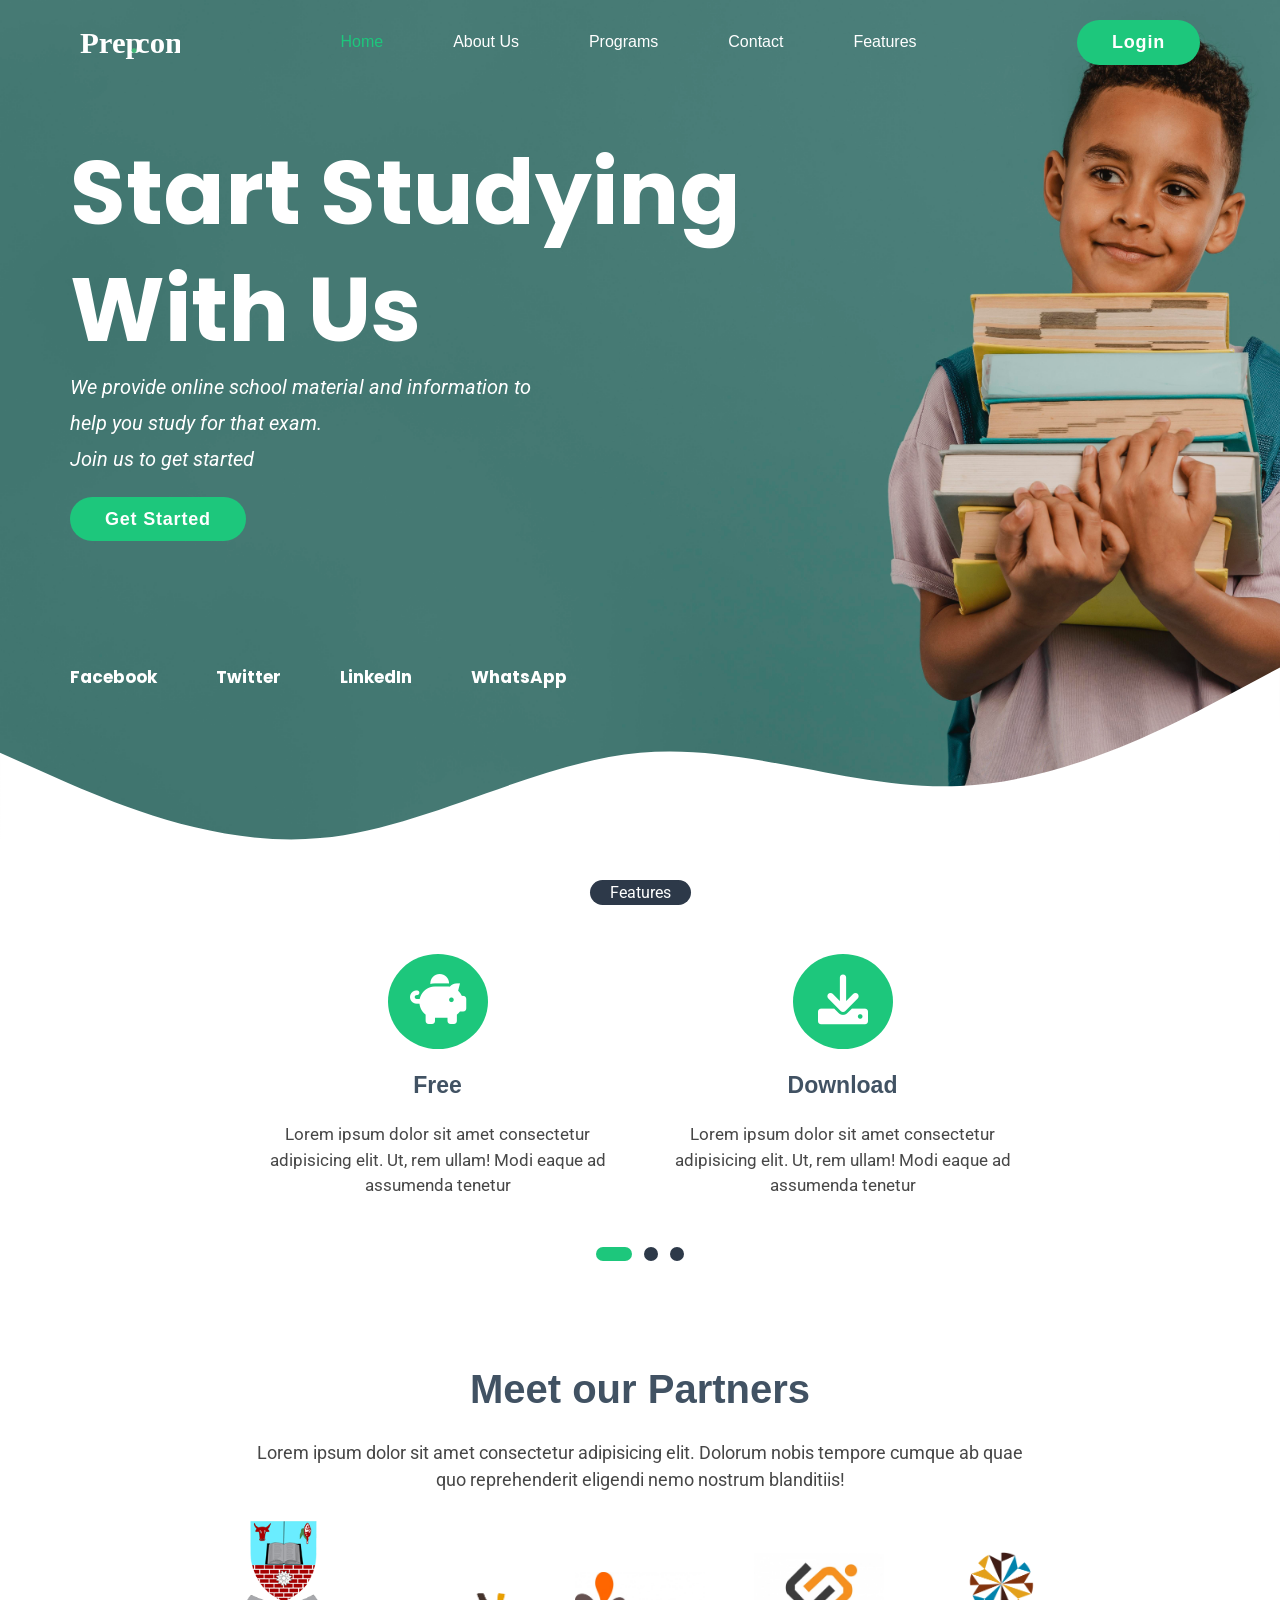
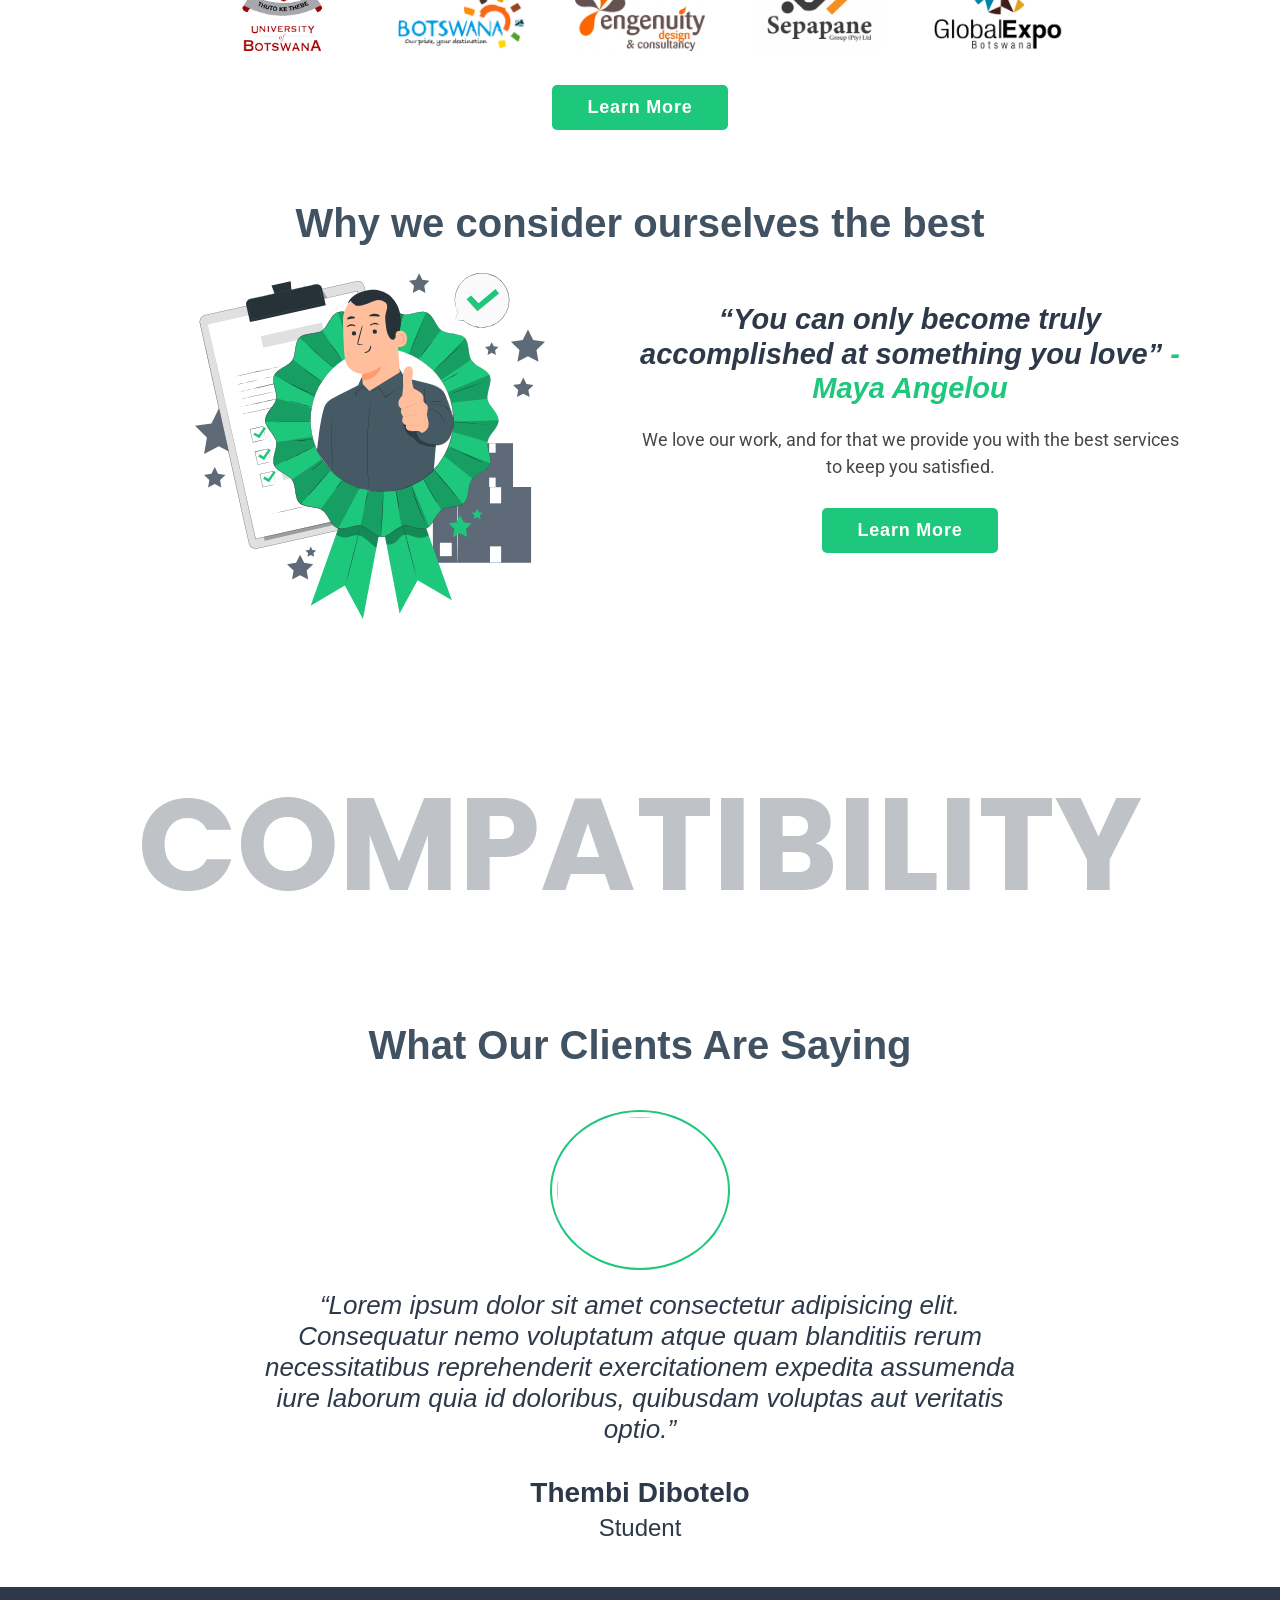
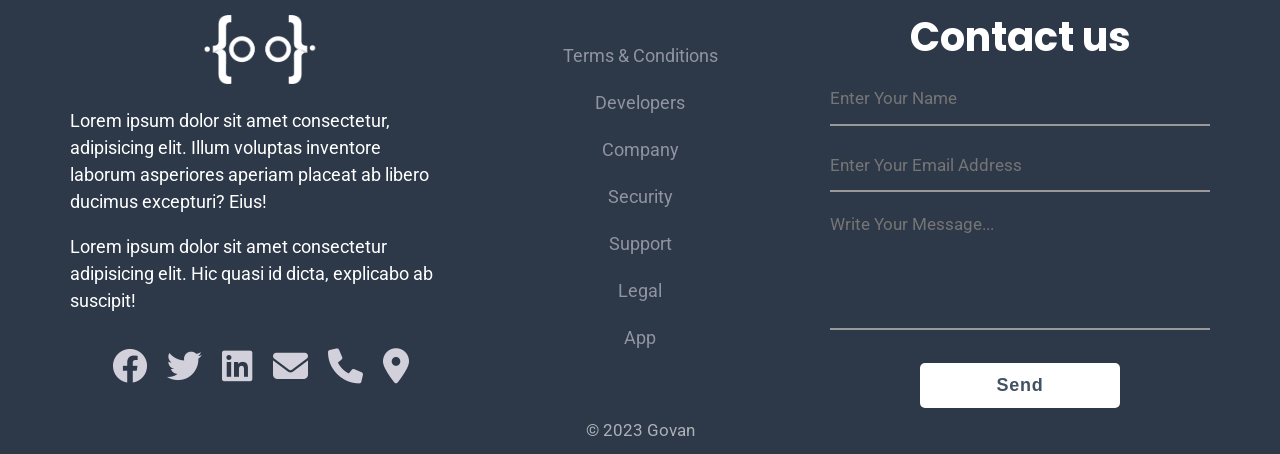
==== index.html @ 729917b8 "Change the hero section" ====
<!DOCTYPE html>
<html lang="en">
  <head>
    <meta charset="UTF-8">
    <meta http-equiv="X-UA-Compatible" content="IE=edge">
    <meta name="viewport" content="width=device-width, initial-scale=1.0">
    <title>PREP</title>
    <script src="https://cdnjs.cloudflare.com/ajax/libs/jquery/3.6.0/jquery.min.js" charset="UTF-8"></script>
    <script src="https://cdnjs.cloudflare.com/ajax/libs/OwlCarousel2/2.3.4/owl.carousel.min.js" charset="UTF-8"></script>
    <link rel="preconnect" href="https://fonts.googleapis.com">
    <link rel="preconnect" href="https://fonts.gstatic.com" crossorigin>
    <link href="https://fonts.googleapis.com/css2?family=Kalam:wght@400;700&family=Open+Sans:wght@400;700&family=Poppins:wght@400;700;800&family=Roboto:wght@400;700&display=swap" rel="stylesheet">
    <link rel="stylesheet" href="https://cdnjs.cloudflare.com/ajax/libs/OwlCarousel2/2.3.4/assets/owl.carousel.min.css"/>
    <link rel="stylesheet" href="css/styles.css">
    <link rel="stylesheet" href="css/all.css">
    <link rel="stylesheet" href="css/normalize.css">
  </head>
  <body>

    <!-- Hero section to introduce the website  -->
    <section class="blocks block-gradient curve">
      <div class="hero-content container">

        <!-- Navigation bar -->
        <nav class="nav collapsible collapsible-expanded">
          <a href="index.html"><img class="logo" src="images/TextLogo.svg" alt="Image of the websites logo" srcset=""></a>
          <div class="toggle"><i class="fa-solid fa-bars-staggered"></i></div>
          <ul class="list nav-list collapsible-content">
            <li class="nav-item current"><a href="#">Home</a></li>
            <li class="nav-item"><a href="#">About Us</a></li>
            <li class="nav-item"><a href="#">Programs</a></li>
            <li class="nav-item"><a href="#">Contact</a></li>
            <li class="nav-item"><a href="#">Features</a></li>
          </ul>
          <a href="#" class="nav-button collapsible-content">
            <button class="btn btn-accent btn-callout">Login</button>
          </a>
        </nav>

        <!-- Hero content area and banner-->
        <h1 class="hero-title">Start Studying <br> With Us</h1>
        <p class="hero-subtitle">
          <em>We provide online school material and information to help you study for that
          exam.<br> Join us to get started</em>
        </p>
        <button class="btn btn-accent btn-callout">Get Started</button>

        <!-- Social media contacts-->
        <ul class="hero-contacts">
      <a href="#">
        <li>Facebook</li>
      </a>
      <a href="#">
        <li>Twitter</li>
      </a>
      <a href="#">
        <li>LinkedIn</li>
      </a>
      <a href="#">
        <li>WhatsApp</li>
      </a>
        </ul>
      </div>
      <!-- Curved decoration of the hero section -->
      <svg  xmlns="http://www.w3.org/2000/svg" viewBox="0 0 1440 250">
        <path fill="#fff" fill-opacity="1"
          d="M0,128L60,154.7C120,181,240,235,360,224C480,213,600,139,720,128C840,117,960,171,1080,165.3C1200,160,1320,96,1380,64L1440,32L1440,320L1380,320C1320,320,1200,320,1080,320C960,320,840,320,720,320C600,320,480,320,360,320C240,320,120,320,60,320L0,320Z">
        </path>
      </svg>
    </section>

    <!-- The Features section which describes the services we provide summarized -->
    <section class="feature-section">

      <!-- Small header tag -->
      <div class="tag">
        <span class="tag-title">Features</span>
      </div>

      <!-- Carousel -->
      <div class="features owl-carousel container">

        <!--Online Library-->
        <div class="feature">
          <div class="feature-icon">
            <i class="fa-solid fa-book-atlas"></i>
          </div>
          <div class="feature-body">
            <h2 class="feature-header">Online Library</h2>
            <p>Lorem ipsum dolor sit amet consectetur adipisicing elit. Ut, rem ullam! Modi eaque ad assumenda tenetur</p>
          </div>
        </div>
        
        <!--Free-->
        <div class="feature">
          <div class="feature-icon">
            <i class="fa-solid fa-piggy-bank"></i>
          </div>
          <div class="feature-body">
            <h2 class="feature-header">Free</h2>
            <p>Lorem ipsum dolor sit amet consectetur adipisicing elit. Ut, rem ullam! Modi eaque ad assumenda tenetur</p>
          </div>
        </div>
        
        <!--Download-->
        <div class="feature">
          <div class="feature-icon">
            <i class="fa-solid fa-download"></i>
          </div>
          <div class="feature-body">
            <h2 class="feature-header">Download</h2>
            <p>Lorem ipsum dolor sit amet consectetur adipisicing elit. Ut, rem ullam! Modi eaque ad assumenda tenetur</p>
          </div>
        </div>

        <!--Test-papers-->
        <div class="feature">
          <div class="feature-icon">
            <i class="fa-solid fa-file-circle-check"></i>
          </div>
          <div class="feature-body">
            <h2 class="feature-header">Testpapers</h2>
            <p>Lorem ipsum dolor sit amet consectetur adipisicing elit. Ut, rem ullam! Modi eaque ad assumenda tenetur</p>
          </div>
        </div>

        <!--updates-->
        <div class="feature">
          <div class="feature-icon">
            <i class="fa-solid fa-file-circle-plus"></i>
          </div>
          <div class="feature-body">
            <h2 class="feature-header">Latest Updates</h2>
            <p>Lorem ipsum dolor sit amet consectetur adipisicing elit. Ut, rem ullam! Modi eaque ad assumenda tenetur</p>
          </div>
        </div>

        <!--User-->
        <div class="feature">
          <div class="feature-icon">
            <i class="fa-solid fa-users-gear"></i>
          </div>
          <div class="feature-body">
            <h2 class="feature-header">User Friendly</h2>
            <p>Lorem ipsum dolor sit amet consectetur adipisicing elit. Ut, rem ullam! Modi eaque ad assumenda tenetur</p>
          </div>
        </div>

      </div>
  
    </section>

    <!-- Sponsors section -->
    <section class="web-content">
      <div class="blocks container">
        <h2>Meet our Partners</h2>
        <p class="text-width">Lorem ipsum dolor sit amet consectetur adipisicing elit. Dolorum nobis tempore cumque ab quae quo reprehenderit
          eligendi nemo nostrum blanditiis!</p>
      </div>
      <div class="sponsor-logos">
        <img src="images/UB-logo.png" alt="">
        <img src="images/botswana.png" alt="">
        <img src="images/engenuity.jpg" alt="">
        <img src="images/sapapane.jpg" alt="">
        <img src="images/global-expo.png" alt="">
      </div>
      <button class="btn btn-accent">Learn More</button>
    </section>

    <section class="web-content">
      <div class="blocks container">
        <h2>Why we consider ourselves the best</h2>
        <div class="guarantee grid grid-1x2">
          <img  src="images/Guarantee.svg" alt="">
          <div class="guarantee-content">
              <h3 class="quote"><span class="quote quote-text">You can only become truly accomplished at something you love</span> - Maya Angelou</h3>
            <p>We love our work, and for that we provide you with the best services to keep you satisfied.</p>
            <button class="btn btn-accent">Learn More</button>
          </div>
        </div>
      </div>
    </section>

    <section class="compatibility container web-content">
      <h1>COMPATIBILITY</h1>
    </section>

    <!-- testimonial section -->
    <section>
      <div class="blocks">
        <div class="container">
          <h2>What Our Clients Are Saying</h2>
          <blockquote class="quote">
            <img class="quote-image" src="images/man.jpg" alt="">
            <p class="quote-text text-width">Lorem ipsum dolor sit amet consectetur adipisicing elit. Consequatur nemo voluptatum
              atque quam blanditiis rerum necessitatibus reprehenderit exercitationem expedita assumenda iure laborum
              quia id doloribus, quibusdam voluptas aut veritatis optio.</p>
            <p class="quote-name">Thembi Dibotelo</p>
            <p class="quote-occupation">Student</p>
          </blockquote>
        </div>
      </div>
    </section>

    <!-- footer section -->
    <footer class="blocks block-dark">
      <div class="container grid footer-sections">
    
        <!--Footer contact us-->
        <section class="footer-contact">
          <h2 class="footer-title">Contact us</h2>
          <input class="footer-input" type="text" placeholder="Enter Your Name">
          <input class="footer-input" type="email" placeholder="Enter Your Email Address">
          <textarea class="footer-input" cols="10" rows="5" placeholder="Write Your Message..."></textarea>
          <a href="#"><button class="btn btn-contact btn-block">Send</button></a>
        </section>
    
        <!--Footer links-->
        <section class="footer-links">
          <ul class="list list-footer">
            <a href="#">
              <li>Terms & Conditions</li>
            </a>
            <a href="#">
              <li>Developers</li>
            </a>
            <a href="#">
              <li>Company</li>
            </a>
            <a href="#">
              <li>Security</li>
            </a>
            <a href="#">
              <li>Support</li>
            </a>
            <a href="#">
              <li>Legal</li>
            </a>
            <a href="#">
              <li>App</li>
            </a>
          </ul>
        </section>
    
        <!--Footer developer brand-->
        <section class="footer-brand">
          <a href="#">
            <img class="footer-image" src="images/code.png" alt="Logo of company">
          </a>
          <p>Lorem ipsum dolor sit amet consectetur, adipisicing elit. Illum voluptas inventore laborum asperiores aperiam
            placeat ab libero ducimus excepturi? Eius!</p>
          <p>Lorem ipsum dolor sit amet consectetur adipisicing elit. Hic quasi id dicta, explicabo ab suscipit!</p>
          <div class="contact-icons">
            <a href="#"><i class="fa-brands fa-facebook"></i></a>
            <a href="#"><i class="fa-brands fa-twitter"></i></a>
            <a href="#"><i class="fa-brands fa-linkedin"></i></a>
            <a href="#"><i class="fa-solid fa-envelope"></i></a>
            <a href="#"><i class="fa-solid fa-phone"></i></a>
            <a href="#"><i class="fa-solid fa-location-dot"></i></a>
          </div>
        </section>
      </div>
      <section>
        <p class="copyright">&copy 2023 Govan</p>
      </section>
    </footer>

    <!-- JavaScript files and links -->
    <script>
  $('.features').owlCarousel({
    margin:30,
    loop:true,
    autoplay:true,
    autoplayTimeout:2000,
    autoplayHoverPause:true,
    responsive:{
      0:{
        items:1
      },
      1000:{
        items:2
      },
      1600: {
        items:3
      }
    }
  });
    </script>

    <script src="https://cdnjs.cloudflare.com/ajax/libs/jquery/3.6.0/jquery.min.js"></script>
    <script src="js/main.js"></script>
    <script src="https://kit.fontawesome.com/6f879d6c21.js" crossorigin="anonymous"></script>
    <script src="https://cdnjs.cloudflare.com/ajax/libs/OwlCarousel2/2.3.4/owl.carousel.min.js"></script>
  </body>
</html>
---- css/styles.css ----
/* Defining the color palette of the website*/
:root {
    --dominant-color: #2d3949;
    --secondary-color: #415263;
    --complementary-color1:#20b7ba;
    --complementary-color2:#39a7d5;
    --complementary-color3:#2c75bc;
    --accent-color: #1dc77c;
    --accent-hover: #1baa6c;
    --black-color: #474747;
    --white-text: #fff;
    --white-text--hover: #d2d0db;
}

/* changing the color of text when selected */
::selection {
    background-color: var(--accent-color);
    color: var(--white-text);
}

*, *::after, *::before {
    box-sizing: border-box;
}

/* Typography */

html {
    /* 62.5% of 16px = 10px*/
    font-size: 62.5%;
}

body {
    color: var(--black-color);
    font-family: Roboto, Arial, Helvetica, sans-serif;
    font-size: 2.5rem;
    line-height: 1.5;
}

h2, h3 {
    color: var(--secondary-color);
    font-family: open-sans, Arial, Helvetica, sans-serif;
    font-weight: bold;
    margin-bottom: 2rem;
}

h1 {
    font-family: Poppins, Arial, Helvetica, sans-serif;
    font-size: 6rem;
    margin-bottom: 2rem;
}

h2 {
    font-size: 4rem;
}

h3 {
    font-size: 3rem;
}

p {
    margin-top: 0;
    font-size: 2rem;
}

a {
    text-decoration: none;
}

/* Hero Section */
.hero-title {
    margin-top: 0.5rem;
    position: relative;
    z-index: 1111;
}

.hero-image {
    padding: 1rem 5rem;
}

.hero-subtitle {
    line-height: 2.3;
    margin-bottom: 0;
    padding: 0.1rem 1.5rem;
}

.hero-contacts {
    list-style: none;
    padding: 0;
    margin-bottom: 0;
}

.hero-contacts a {
    display: inline-block;
    font-family: Poppins, Arial, Helvetica, sans-serif;
    font-weight: bold;
    font-size: 1.7rem;
    color: var(--white-text);
    margin-right: 0.6rem;
    padding-right: 0;
    transition: color ease .4s;
}

.hero-contacts a:hover {
    color: var(--white-text--hover);
}

/* Navbar */

.nav {
    align-items: center;
    display: flex;
    flex-wrap: wrap;
    justify-content: space-between;
    padding-top: 0.5rem;
    padding: 1rem;
    white-space: nowrap;
}

.list {
    list-style: none;
    padding-left: 0;
    text-decoration: none;
}

.nav-list {
    font-family: open-sans, Arial, Helvetica, sans-serif;
    font-size: 2.4rem;
    margin: 0;
    text-align: center;
    width: 100%;
}

.nav-item {
    border-bottom: 2px solid #999;
    padding: 0.5rem 4rem;
}

.nav-item>a {
    color: var(--white-text);
    transition: color .3s;
}

.nav-item>a:hover {
    color: var(--white-text--hover);
}

.current>a {
    color: var(--accent-color);
}

.current a:hover {
    color: var(--accent-hover);
}

.fa-bars-staggered {
    color: var(--accent-color);
    cursor: pointer;
    font-size: 4.5rem;
    transition: color .3s;
}

.fa-bars-staggered:hover {
    color: var(--accent-hover);
}

.logo {
    width: 10rem;
    display: flex;
    align-items: center;
}

.collapsible-content {
    max-height: 0;
    opacity: 0;
    overflow: hidden;
    transition: all .5s ease;
}

.collapsible-expanded .collapsible-content {
    max-height: 100vh;
    opacity: 1;
}

.nav-button {
    margin: 1rem auto;
}

/* Buttons */

.btn {
    border-radius: 5px;
    border: none;
    cursor: pointer;
    font-family: Open-sans, Arial, Helvetica, sans-serif;
    font-size: 2rem;
    font-weight: bold;
    margin: 1rem 0;
    padding: 1.2rem 2rem;
    text-align: center;
    white-space: nowrap;
    letter-spacing: 0.8px;
}

.btn-accent {
    background-color: var(--accent-color);
    color: var(--white-text);
    padding: 1.2rem 3.5rem;
    transition: all .4s ease;
}

.btn-accent:hover {
    background-color: var(--accent-hover);
}

.btn-callout {
    border-radius: 30px;
    
}

.btn-contact {
    background-color: #fff;
    color: var(--secondary-color);
}

.btn-contact:hover {
    background-color: var(--white-text--hover);
}

.btn-block {
    display: inline-block;
    width: 100%;
}

.btn-stretch {
    padding-left: 6rem;
    padding-right: 6rem;
}

/* Blocks */

.blocks {
    padding: 2rem 3rem;
}

.block-dark {
    background: var(--dominant-color);
    color: var(--white-text);
}

.block-gradient {
    background: var(--dominant-color);
    background: url(../images/child.jpg) left no-repeat;
    background-size: cover;
    color: var(--white-text);
}

.block-dark .block-heading {
    color: var(--white-text);
}

.block-content {
    padding: 2rem 3rem;
    text-align: center;
}

.curve {
    padding: 0;
}

.curve svg {
    display: block;
}

/* Container */

.container {
    margin: 0 auto;
    max-width: 1140px;
    text-align: center;
}

/* Media */

.media-content {
    display: flex;
    margin: 2rem auto;
}

.block-dark .media-title {
    color: var(--white-text);
    font-size: 2rem;
    margin-bottom: 1rem;
    margin-top: 0;
}

.media-body {
    margin: 0 2rem;
}

.media-body p {
    font-size: 1.5rem;
    letter-spacing: 0.8px;
    opacity: 0.8;
}

.media-icon {
    margin-top: 1.8rem;
}

.media-icon i {
    border-radius: 50%;
    border: 2px dashed var(--complementary-color1);
    color: var(--white-text);
    font-size: 3rem;
    padding: 1.5rem;
}

/* Grids */

.grid {
    display: grid;
}

/* features */

.tag {
    margin-bottom: 10px;
    text-align: center;
    white-space: nowrap;
}

.tag-title {
    background-color: var(--dominant-color);
    border-radius: 15px;
    color: var(--white-text);
    font-size: 1.6rem;
    padding: 0.3rem 2rem;
}

.block-dark .tag-title {
    background: var(--accent-color);
}

.features {
    padding: 3rem 1rem;
    text-align: center;
    width: 40rem;
}

.feature-icon {
    background: var(--accent-color);
    border-radius: 50%;
    color: var(--white-text);
    font-size: 5rem;
    margin: auto;
    padding: 10px;
    text-align: center;
    width: 100px;
}

.feature-header {
    font-size: 3.2rem;
}

.feature-body p {
    font-size: 2rem;
}

.owl-dots {
    margin-top: 8px;
    text-align: center;
}

.owl-dot {
    background: var(--dominant-color) !important;
    border-radius: 14px;
    height: 14px;
    margin: 0 6px;
    outline: none;
    transition: .3s linear;
    width: 14px;
}

.owl-dot.active {
    background: var(--accent-color) !important;
    width: 36px;
}

.owl-dot.hover {
    background: var(--accent-color) !important;
    width: 36px;
}

/* App showcase section  */

.app-showcase {
    height: 700px;
    margin-top: 6rem;
    text-align: center;
}

.app-image {
    width: 25rem;
}

.app-title {
    background-color: var(--accent-color);
    border-radius: 4px;
    color: var(--white-text);
    font-size: 6rem;
    padding: 0.5rem 2rem;
    position: relative;
    text-align: center;
    top: -120px;
}

.download-app {
    background-color: #b9b8b8;
    height: 170px;
    padding: 2rem;
    position: relative;
    top: -100px;
}

.download-app p {
    font-size: 1.5rem;
    margin: 0;
}

.store {
    width: 15rem;
}

/* App features */

.app-features {
    margin: auto;
}

.app-features .media-content {
    text-align: left;
}

.mockup-image {
    align-self: center;
    justify-self: center;
    width: 26rem;
}

/* Quotes */

.quote {
    color: var(--dominant-color);
    font-family: Perpetua, Arial, Helvetica, sans-serif;
    font-style: italic;
    line-height: 1.2;
    margin-bottom: 2rem;
}

.quote-image {
    height: 16rem;
    width: 18rem;
    margin-bottom: 2rem;
    border-radius: 100%;
    object-fit: cover;
    border: 2px solid var(--accent-color);
    padding: 0.5rem;
}

.quote-text {
    margin: auto;
    font-size: 2.6rem;
    margin-bottom: 2rem;
}

.quote-text::before {
    content: open-quote;
}

.quote-text::after {
    content: close-quote;
}

.quote-name {
    font-size: 2.8rem;
    font-style: normal;
    font-weight: bold;
    margin-bottom: 0.5rem;
}

.quote-occupation {
    font-size: 2.4rem;
    font-style: normal;
}

/* The sponsors section  */

.web-content {
    text-align: center;
}

.sponsor-logos img {
    margin: 0.8rem 2rem;
    width: 13rem;
}

/* Guarantee section  */

.guarantee img {
    align-self: center;
    display: flex;
    justify-self: center;
    width: 35rem;
}

.guarantee-content .quote {
    font-size: 2.9rem;
}

.guarantee-content h3 {
    color: var(--accent-color);
}

/* Compatibility section */

.compatibility h1 {
    color: var(--dominant-color);
    opacity: .3;
}

/* Callout */

.callout {
    padding: 4rem;
    border-radius: 5px;
}

.callout-content {
    text-align: center;
}

.callout-accent {
    background-color: var(--accent-color);
    color: var(--white-text);
}

.callout-heading {
    color: var(--white-text);
    margin-top: 0;
    white-space: nowrap;
}

.callout .btn-contact{
    color: var(--accent-color);
}

.callout a {
    justify-self: center;
    align-self: center;
}

/* Footer */

footer.blocks {
    padding-bottom: 1rem;
}

.footer-title {
    margin: 0;
    font-size: 4rem;
    font-family: Poppins, Arial, Helvetica, sans-serif;
    color: var(--white-text);
}

.footer-contact button {
    transition: all ease .5s;
    width: 20rem;
}

.footer-input {
    background: none;
    border: none;
    border-bottom: 2px solid #999;
    font-size: 1.7rem;
    outline: none;
    resize: none;
    padding: 1.5rem 0;
    width: 100%;
    color: var(--accent-color);
    margin-bottom: 0.8rem;
}

.footer-links {
    border-bottom: 2px solid #999;
    margin-bottom: 2rem;
}

.list-footer li {
    color: var(--white-text--hover);
    opacity: 0.6;
    font-size: 1.8rem;
    margin-bottom: 2rem;
    transition: all ease .3s;
}

.list-footer li:hover {
    color: var(--white-text);
    opacity: 1;
}

.footer-image {
    width: 13rem;
    padding: 0.8rem;
}

.contact-icons {
    display: flex;
    justify-content: center;
}

.contact-icons a {
    color: var(--white-text--hover);
    padding: 1rem;
}

.contact-icons i {
    transition: all ease .4s;
}

.contact-icons i:hover {
    color: var(--white-text);
}

.copyright {
    font-size: 1.7rem;
    text-align: center;
    opacity: 0.6;
    margin: 0;
}

/* Media Queries for tablets */

@media screen and (min-width: 768px) {

    /* Grids */

    .grid-1x2 {
        grid-template-columns: repeat(2, 1fr);
    }

    /* App Section */

    .app-showcase {
        height: 570px;
    }
    
    .app-image {
        width: 65rem;
    }

    .app-title {
        background: none;
        color: var(--dominant-color);
        font-size: 10rem;
        left: -64px;
        text-align: center;
        top: -340px;
        word-spacing: 230px;
    }

    .download-app {
        top: -370px;
    }

    /* Quote section */

    .quote-text {
        margin-bottom: 3rem;
    }

    /* web content */

    .text-width {
        margin: 0 auto;
        width: 78rem;
    }

    /* Callout */

    .callout .grid-1x2 {
        grid-template-columns: 1fr auto;
    }

    .callout-content {
        text-align: left;
    }

    .callout a {
        justify-self: start;
        margin: 0 3rem;
    }

        /* Footer */
    
        .footer-sections {
            grid-template-columns: repeat(auto-fit, minmax(10rem, 1fr));
        }
    
        .footer-links {
            border: none;
            margin-bottom: 0;
        }
    
        .footer-brand {
            order: -1;
        }
    
        .footer-contact {
            order: 1;
        }
    
        .footer-brand p {
            text-align: left;
        }
}

/* Media Queries for PC and Desktops */

@media screen and (min-width: 1024px) {
    body{
        font-size: 3.5rem;
    }
    
    h1 {
        font-size: 13rem;
    }

    h3 {
        font-size: 3.4rem;
    }

    p {
        font-size: 1.8rem;
    }

    /* Hero */
    .hero-content{
        padding: 0;
        text-align: left;
    }

    .hero-image {
        padding: 0;
        position: absolute;
        right: 120px;
        top: 100px;
        width: 54rem;
    }

    .hero-title {
        font-size: 9rem;
        line-height: 1.3;
        margin-bottom: 0;
        z-index: 11;
    }

    .hero-subtitle {
        line-height: 1.8;
        margin-bottom: 1rem;
        width: 50rem;
        padding: 0;
        font-size: 2rem;
    }

    .btn-block {
        display: hidden;
    }

    .hero-contacts {
        bottom: -6rem;
        position: relative;
    }

    .hero-contacts a {
        margin-right: 5rem;
    }

    /* Navbar */

    .nav {
        margin-bottom: 5rem;
    }

    .toggle {
        display: none;

    }

    .nav-list {
        display: flex;
        font-size: 1.6rem;
        max-height: 100%;
        opacity: 1;
        width: auto;
    }

    .nav-button {
        max-height: 100%;
        opacity: 1;
        margin: 0;
    }

    .nav-item {
        border: 0;
        padding: 0.5rem 3.5rem;
    }

    /* Buttons */

    .btn {
        font-size: 1.8rem;
    }

    /* Blocks */

    .block-gradient {
        background: url(../images/child.jpg) no-repeat;
        background-size: cover;
    }

    /* Grids */

    .grid-1x3 {
        grid-template-columns: repeat(3, 1fr);
    }

    /* features */

    .features {
        width: 80rem;
    }

    .feature-icon {
        font-size: 5rem;
    }

    .feature-header {
        font-size: 2.3rem;
    }

    .feature-body p {
        font-size: 1.7rem;
    }   

    /* App section  */

    .download-app {
        top: -250px;
    }

    /* Quote section */

    .quote-text {
        margin-bottom: 3rem;
    }
}

@media screen and (max-width: 1024px) {
    /* Container */
    .container {
        max-width: 1340px;
    }
}
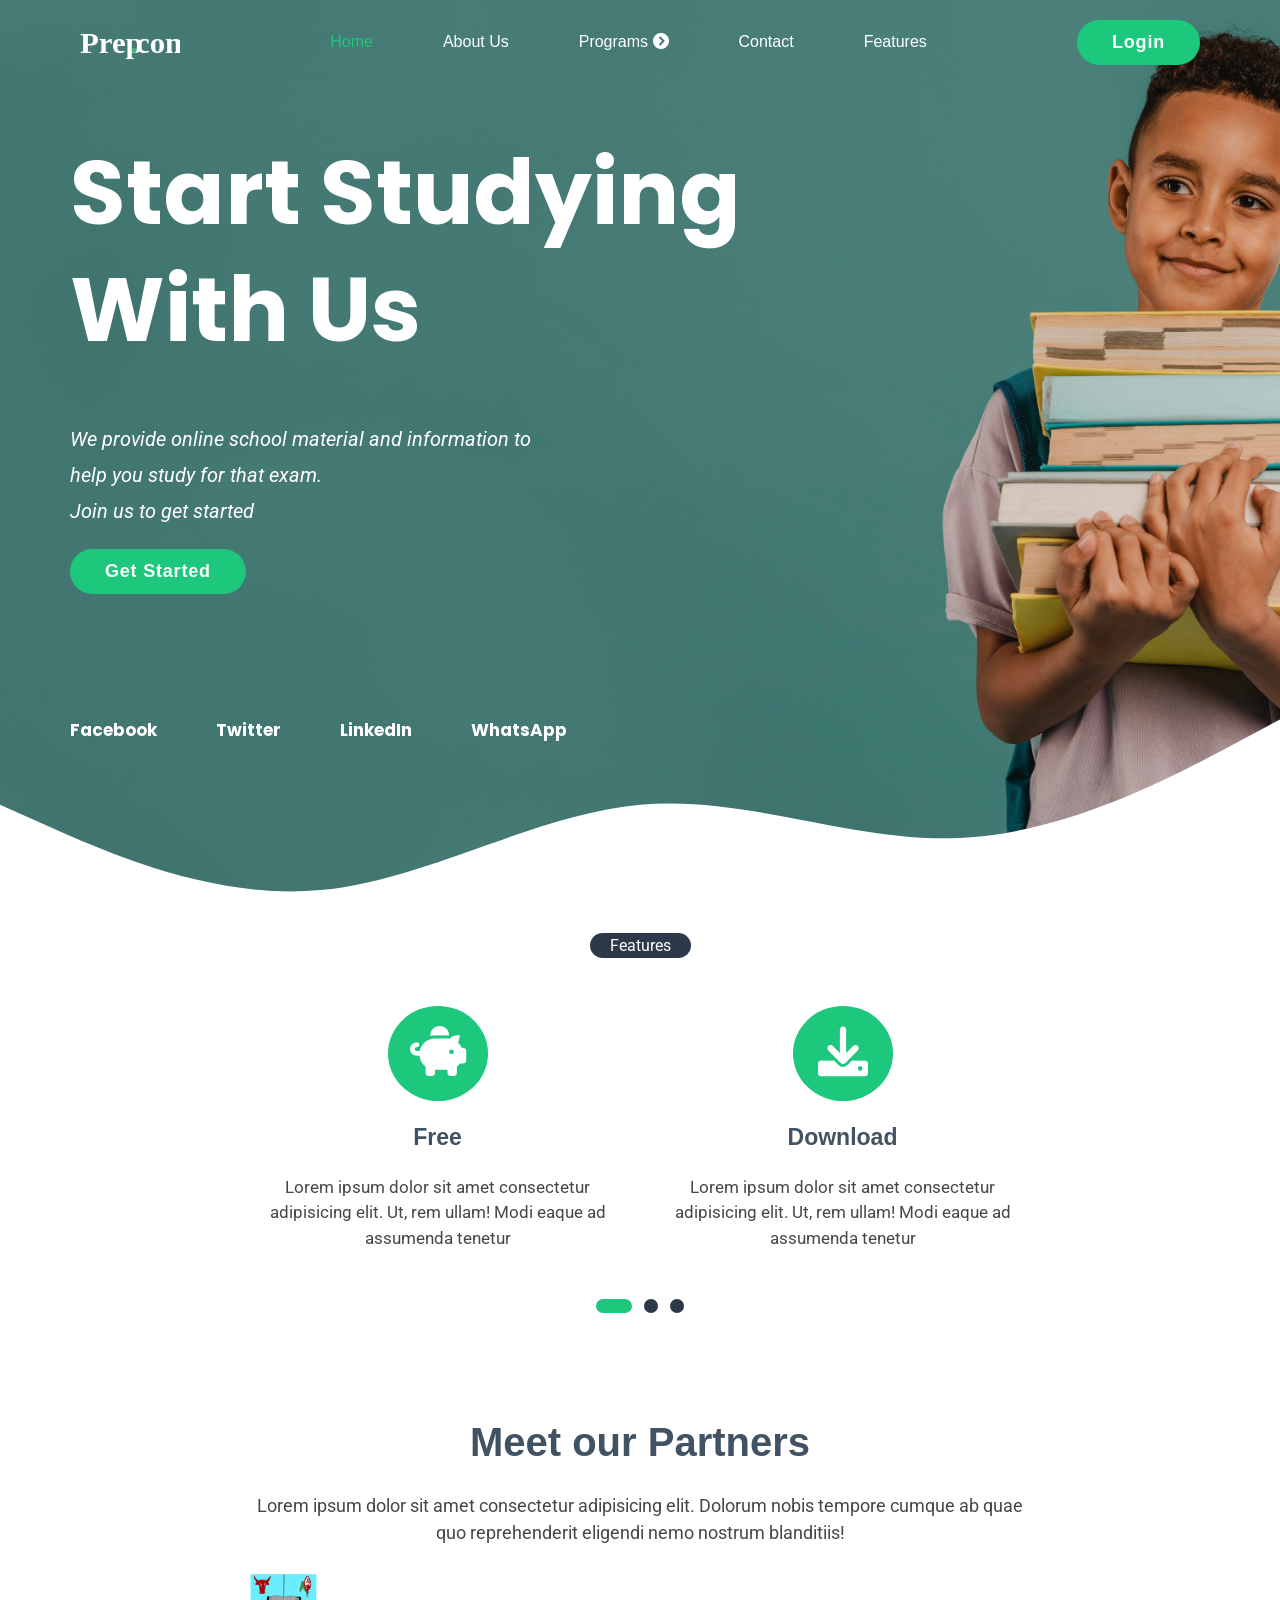
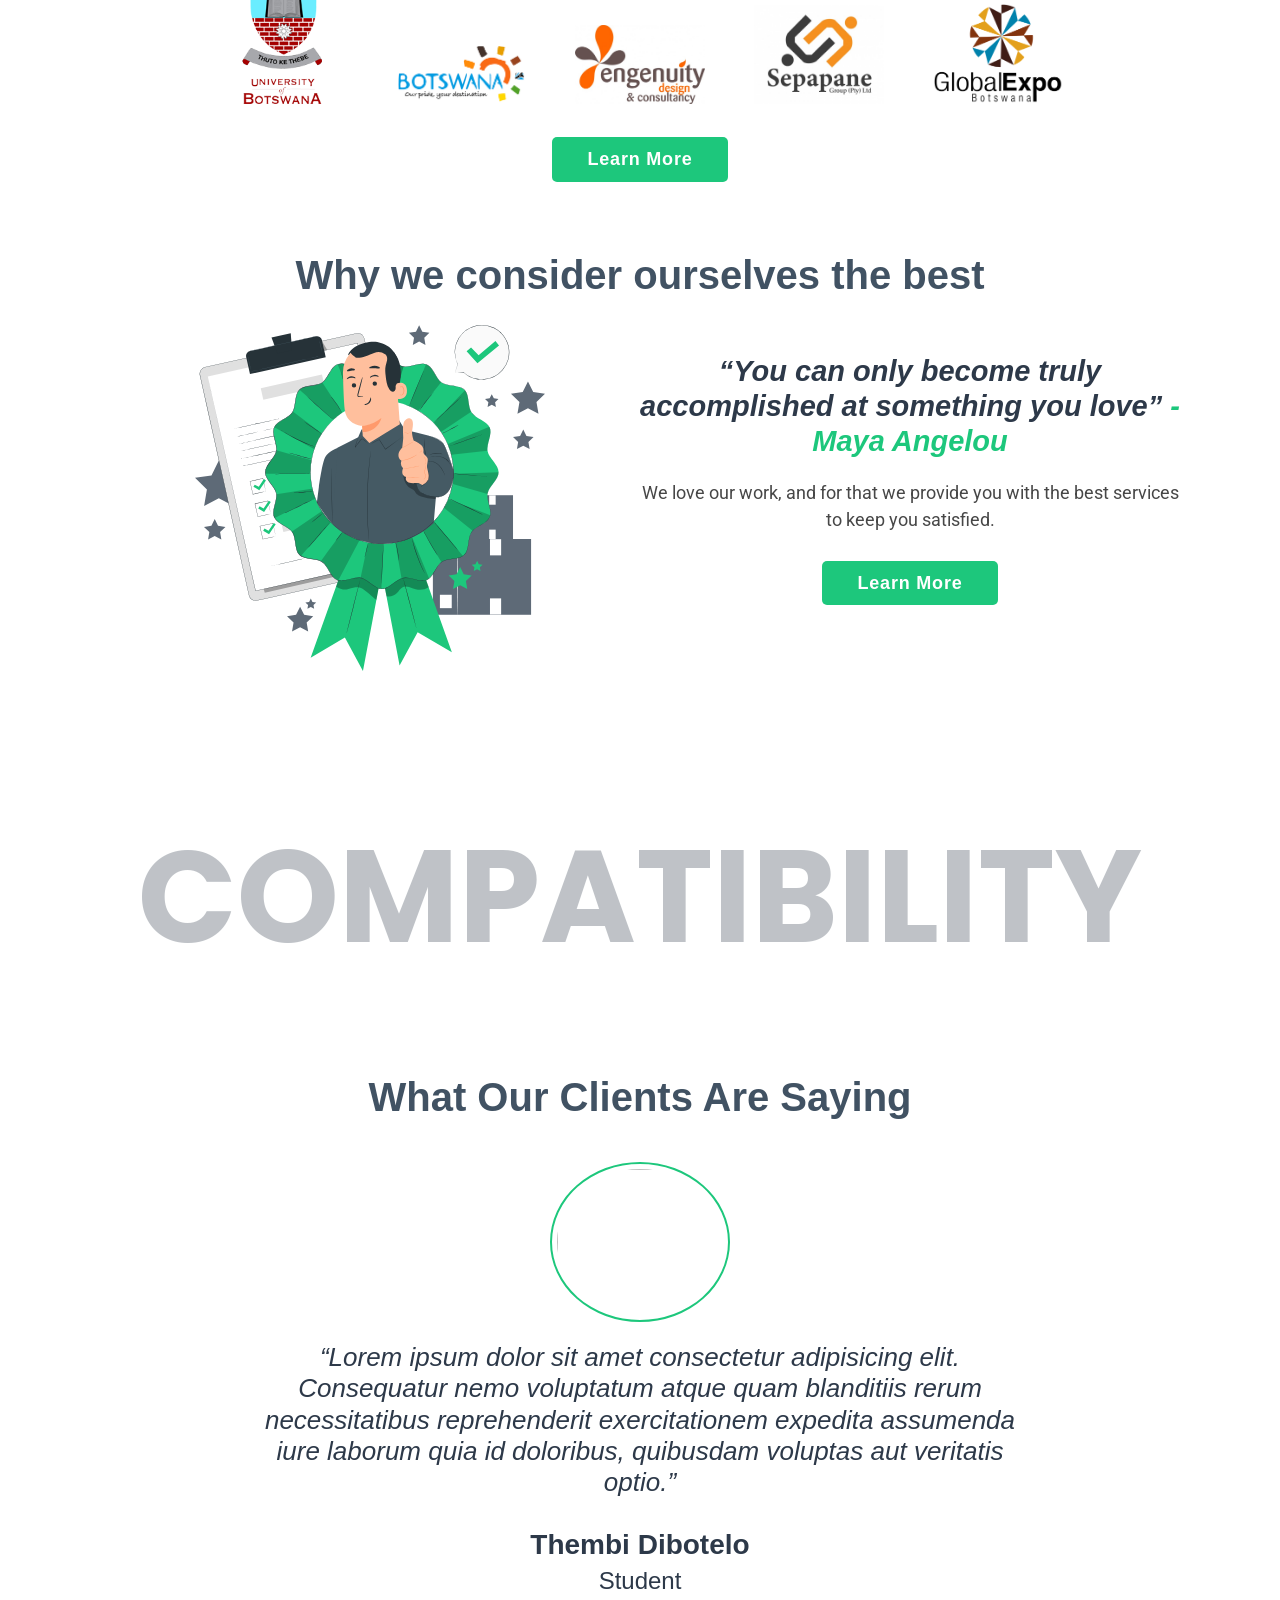
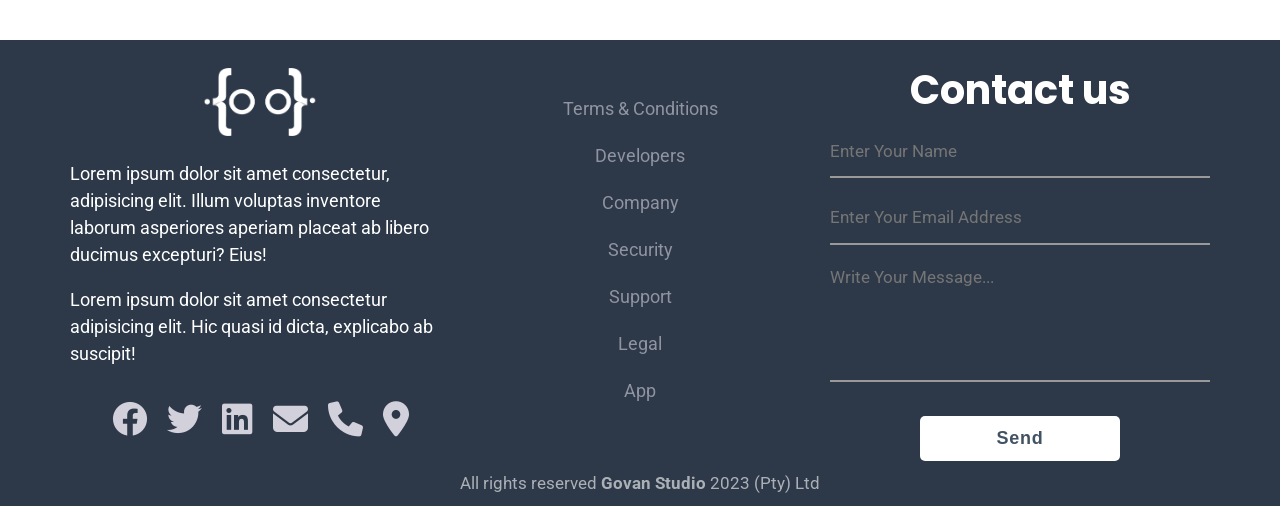
==== commit 56d51b0e: "Redesign the hero section" ====
--- a/index.html
+++ b/index.html
@@ -28,7 +28,7 @@
           <ul class="list nav-list collapsible-content">
             <li class="nav-item current"><a href="#">Home</a></li>
             <li class="nav-item"><a href="#">About Us</a></li>
-            <li class="nav-item"><a href="#">Programs</a></li>
+            <li class="nav-item"><a href="#">Programs  <i class="fa-solid fa-circle-chevron-right"></i></a></li>
             <li class="nav-item"><a href="#">Contact</a></li>
             <li class="nav-item"><a href="#">Features</a></li>
           </ul>
@@ -39,6 +39,11 @@
 
         <!-- Hero content area and banner-->
         <h1 class="hero-title">Start Studying <br> With Us</h1>
+        <!--Changes the image depending on the screen size-->
+        <picture>
+          <source media="(max-width: 768px)" srcset="images/hero-image.png">
+          <img class="banner-image" src="" alt="">
+        </picture>
         <p class="hero-subtitle">
           <em>We provide online school material and information to help you study for that
           exam.<br> Join us to get started</em>
@@ -261,7 +266,7 @@
         </section>
       </div>
       <section>
-        <p class="copyright">&copy 2023 Govan</p>
+        <p class="copyright">All rights reserved <b>Govan Studio</b> 2023 (Pty) Ltd</p>
       </section>
     </footer>
 
--- a/css/styles.css
+++ b/css/styles.css
@@ -104,6 +104,10 @@
     color: var(--white-text--hover);
 }
 
+.banner-image {
+    width: 45rem;
+}
+
 /* Navbar */
 
 .nav {
@@ -249,7 +253,7 @@
 
 .block-gradient {
     background: var(--dominant-color);
-    background: url(../images/child.jpg) left no-repeat;
+    background: url(../images/Banner.jpg) no-repeat;
     background-size: cover;
     color: var(--white-text);
 }
@@ -821,13 +825,6 @@
         font-size: 1.8rem;
     }
 
-    /* Blocks */
-
-    .block-gradient {
-        background: url(../images/child.jpg) no-repeat;
-        background-size: cover;
-    }
-
     /* Grids */
 
     .grid-1x3 {
@@ -868,6 +865,6 @@
 @media screen and (max-width: 1024px) {
     /* Container */
     .container {
-        max-width: 1340px;
+        max-width: 1380px;
     }
 }
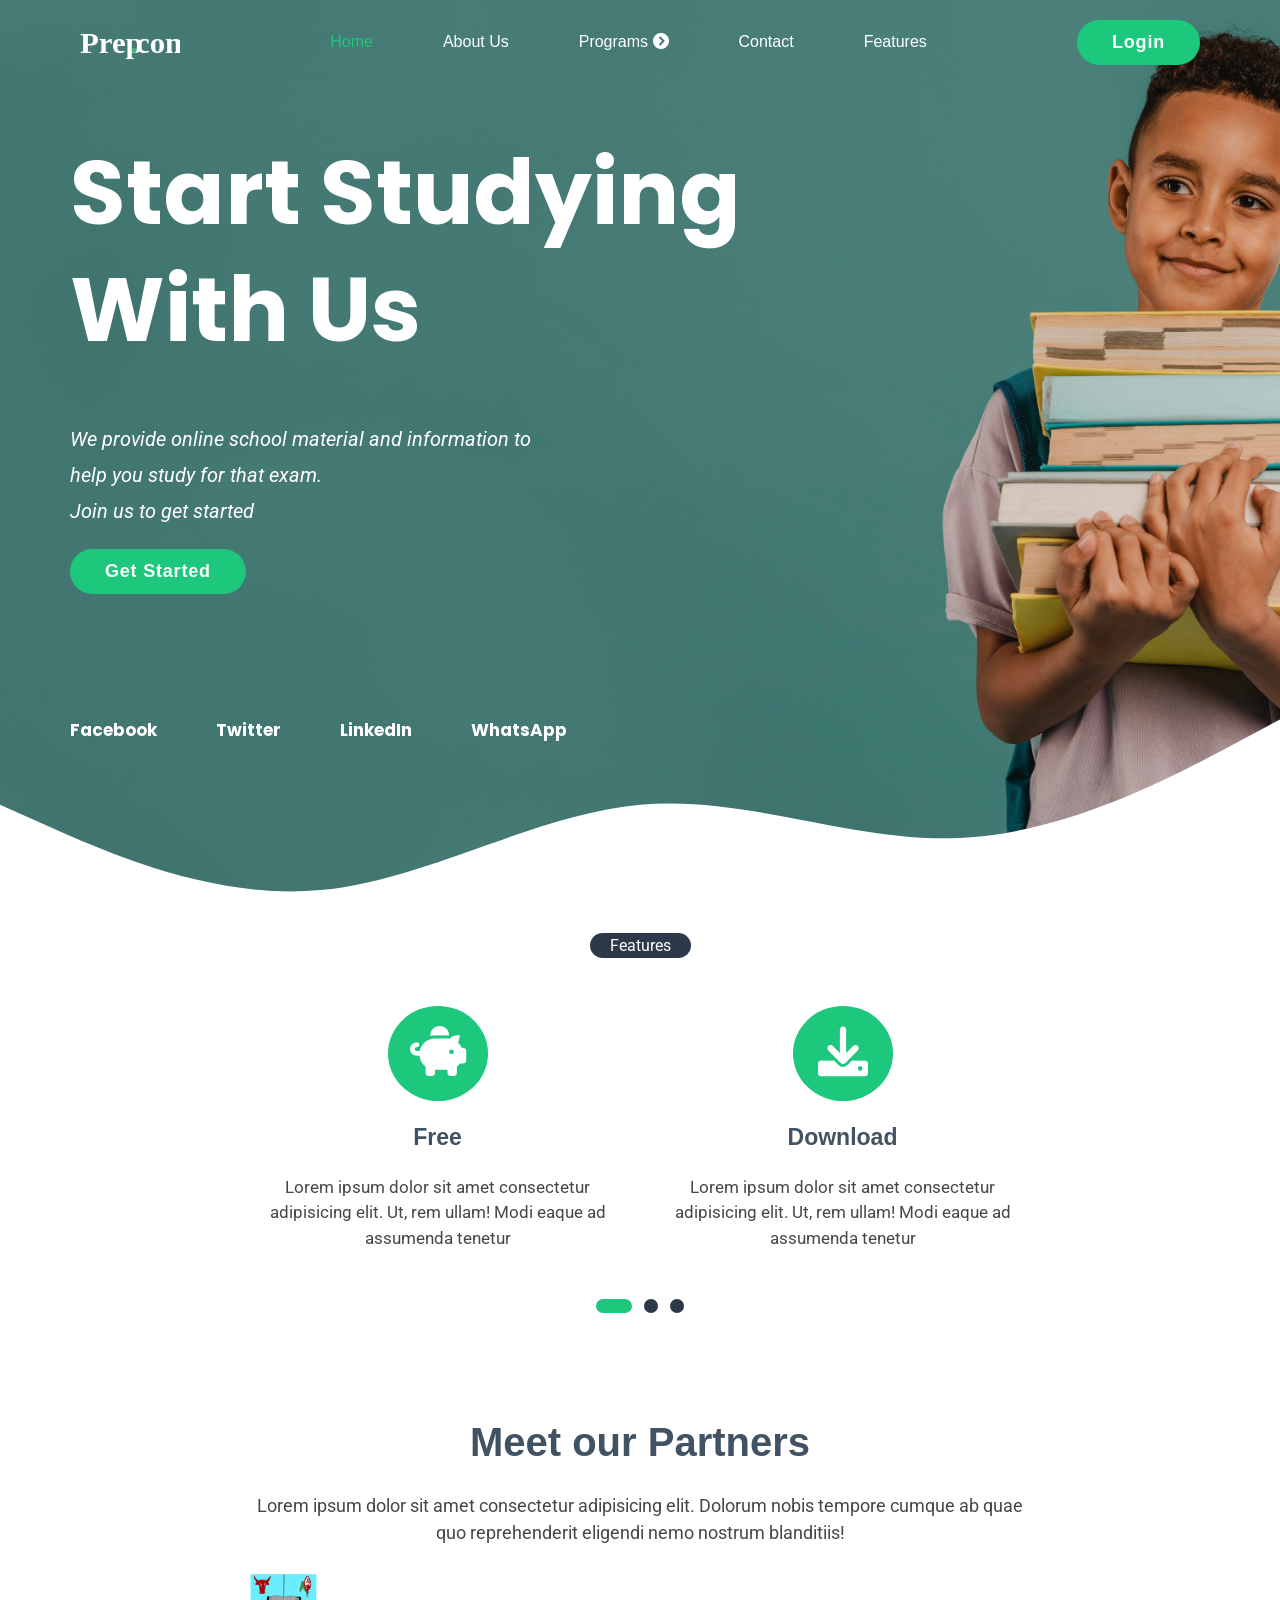
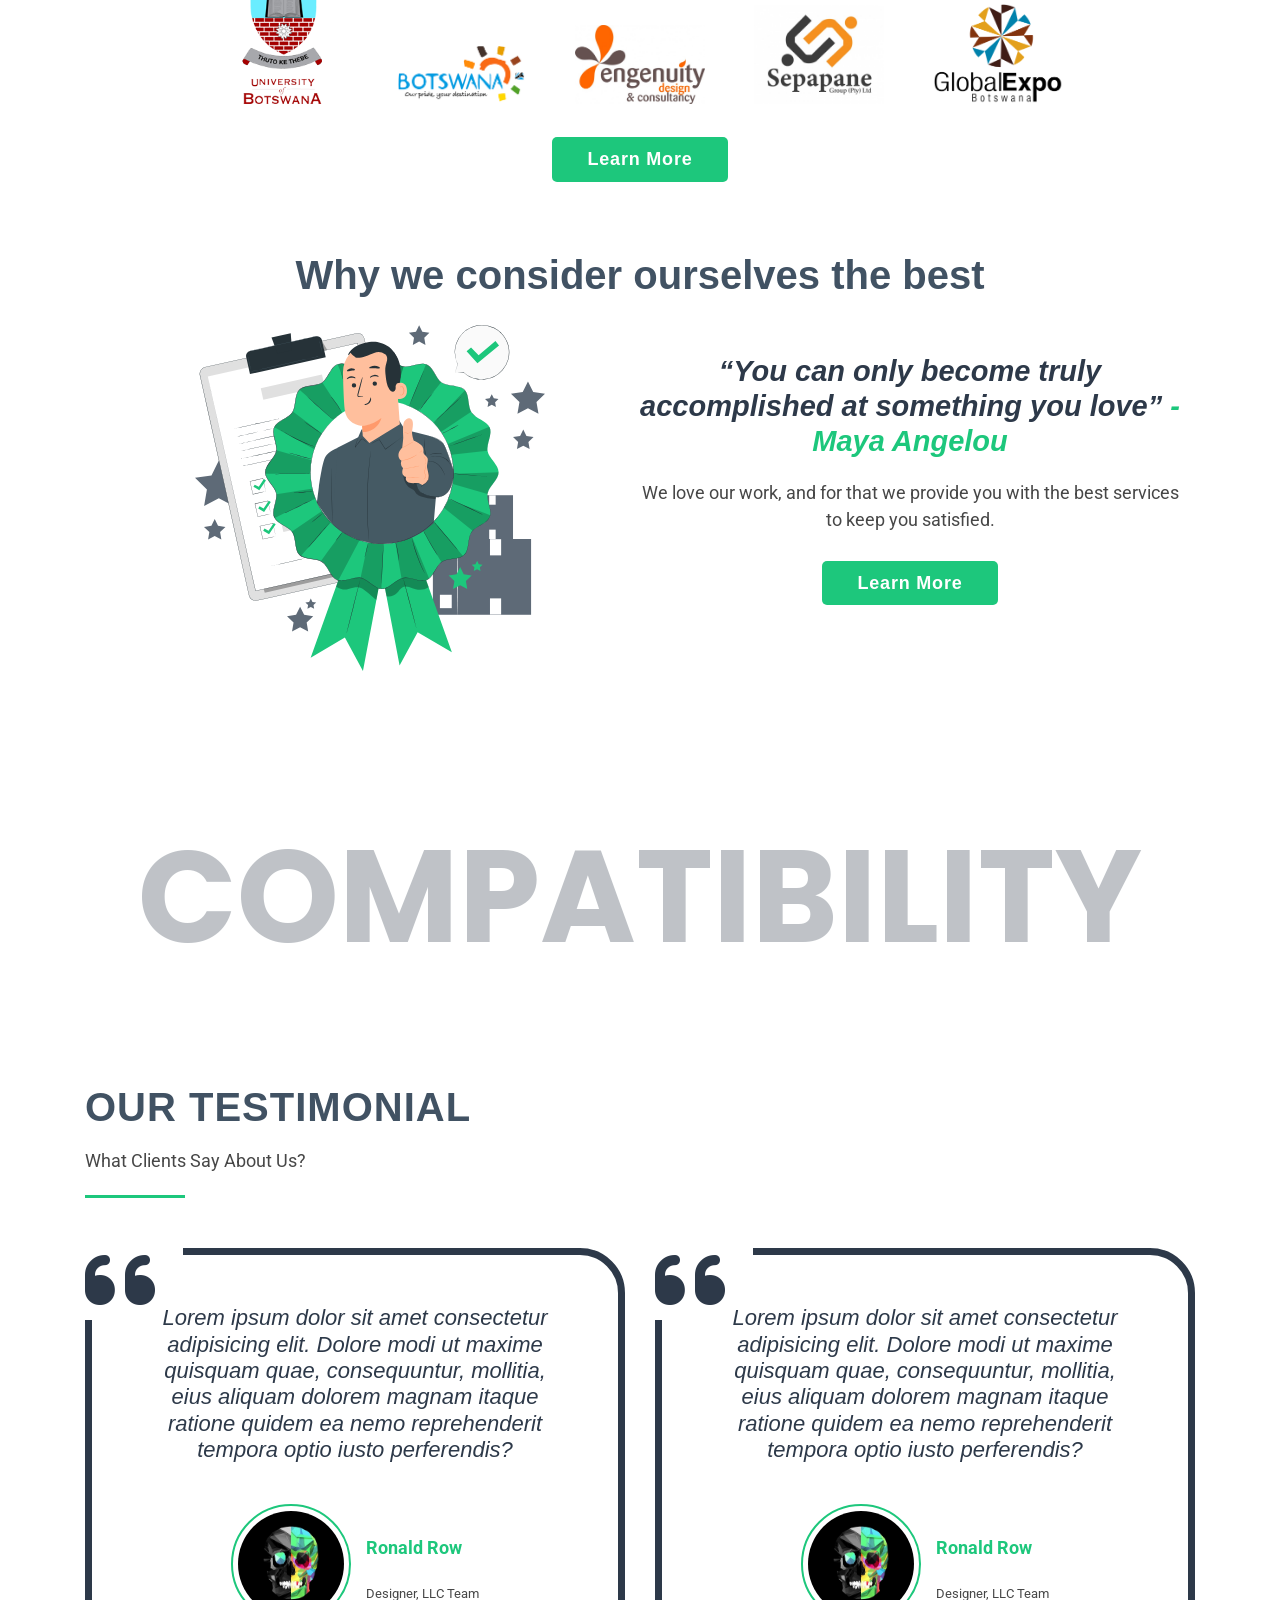
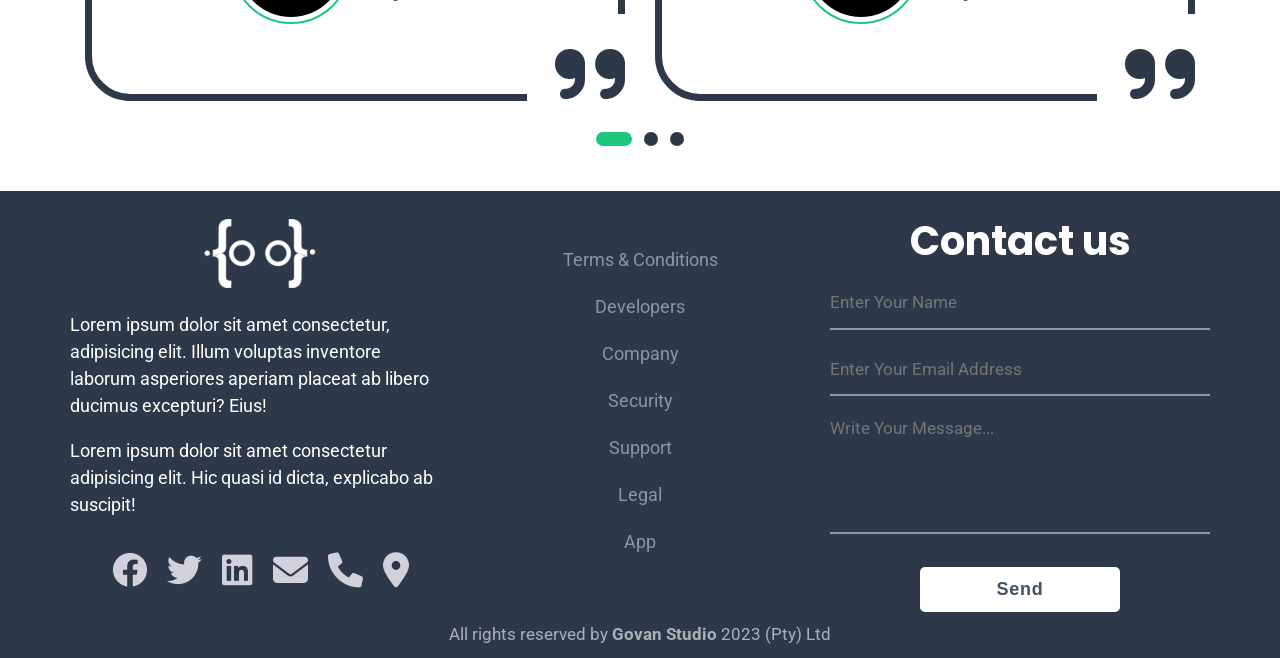
==== commit 8b51c85d: "Redesign testimonial" ====
--- a/index.html
+++ b/index.html
@@ -191,18 +191,95 @@
     </section>
 
     <!-- testimonial section -->
-    <section>
-      <div class="blocks">
-        <div class="container">
-          <h2>What Our Clients Are Saying</h2>
-          <blockquote class="quote">
-            <img class="quote-image" src="images/man.jpg" alt="">
-            <p class="quote-text text-width">Lorem ipsum dolor sit amet consectetur adipisicing elit. Consequatur nemo voluptatum
-              atque quam blanditiis rerum necessitatibus reprehenderit exercitationem expedita assumenda iure laborum
-              quia id doloribus, quibusdam voluptas aut veritatis optio.</p>
-            <p class="quote-name">Thembi Dibotelo</p>
-            <p class="quote-occupation">Student</p>
-          </blockquote>
+    <section class="testimonial">
+      <div class="container">
+        <div class="title-sec">
+          <h2>Our Testimonial</h2>
+          <p>What clients say about us?</p>
+        </div>
+        <div class="testimonial-content owl-carousel">
+          <div class="single-testimonial">
+            <p>Lorem ipsum dolor sit amet consectetur adipisicing elit. Dolore modi ut maxime quisquam quae, consequuntur, mollitia, eius aliquam dolorem magnam itaque ratione quidem ea nemo reprehenderit tempora optio iusto perferendis?</p>
+            <div class="client-info">
+              <div class="client-pic">
+                <a href="#">
+                  <img src="images/man.jpg" alt="">
+                </a>
+              </div>
+              <div class="client-details">
+                <h6>Ronald Row</h6>
+                <span>Designer, LLC Team</span>
+              </div>
+            </div>
+          </div>
+
+          <div class="single-testimonial">
+            <p>Lorem ipsum dolor sit amet consectetur adipisicing elit. Dolore modi ut maxime quisquam quae, consequuntur,
+              mollitia, eius aliquam dolorem magnam itaque ratione quidem ea nemo reprehenderit tempora optio iusto perferendis?
+            </p>
+            <div class="client-info">
+              <div class="client-pic">
+                <a href="#">
+                  <img src="images/wall.jpg" alt="">
+                </a>
+              </div>
+              <div class="client-details">
+                <h6>Ronald Row</h6>
+                <span>Designer, LLC Team</span>
+              </div>
+            </div>
+          </div>
+
+          <div class="single-testimonial">
+            <p>Lorem ipsum dolor sit amet consectetur adipisicing elit. Dolore modi ut maxime quisquam quae, consequuntur,
+              mollitia, eius aliquam dolorem magnam itaque ratione quidem ea nemo reprehenderit tempora optio iusto perferendis?
+            </p>
+            <div class="client-info">
+              <div class="client-pic">
+                <a href="#">
+                  <img src="images/wall.jpg" alt="">
+                </a>
+              </div>
+              <div class="client-details">
+                <h6>Ronald Row</h6>
+                <span>Designer, LLC Team</span>
+              </div>
+            </div>
+          </div>
+
+          <div class="single-testimonial">
+            <p>Lorem ipsum dolor sit amet consectetur adipisicing elit. Dolore modi ut maxime quisquam quae, consequuntur,
+              mollitia, eius aliquam dolorem magnam itaque ratione quidem ea nemo reprehenderit tempora optio iusto perferendis?
+            </p>
+            <div class="client-info">
+              <div class="client-pic">
+                <a href="#">
+                  <img src="images/wall.jpg" alt="">
+                </a>
+              </div>
+              <div class="client-details">
+                <h6>Ronald Row</h6>
+                <span>Designer, LLC Team</span>
+              </div>
+            </div>
+          </div>
+
+          <div class="single-testimonial">
+            <p>Lorem ipsum dolor sit amet consectetur adipisicing elit. Dolore modi ut maxime quisquam quae, consequuntur,
+              mollitia, eius aliquam dolorem magnam itaque ratione quidem ea nemo reprehenderit tempora optio iusto perferendis?
+            </p>
+            <div class="client-info">
+              <div class="client-pic">
+                <a href="#">
+                  <img src="images/wall.jpg" alt="">
+                </a>
+              </div>
+              <div class="client-details">
+                <h6>Ronald Row</h6>
+                <span>Designer, LLC Team</span>
+              </div>
+            </div>
+          </div>
         </div>
       </div>
     </section>
@@ -266,7 +343,7 @@
         </section>
       </div>
       <section>
-        <p class="copyright">All rights reserved <b>Govan Studio</b> 2023 (Pty) Ltd</p>
+        <p class="copyright">All rights reserved by <b>Govan Studio</b> 2023 (Pty) Ltd</p>
       </section>
     </footer>
 
@@ -276,7 +353,7 @@
     margin:30,
     loop:true,
     autoplay:true,
-    autoplayTimeout:2000,
+    autoplayTimeout:3000,
     autoplayHoverPause:true,
     responsive:{
       0:{
@@ -290,6 +367,25 @@
       }
     }
   });
+
+  $('.testimonial-content').owlCarousel({
+      margin: 30,
+      loop: true,
+      autoplay: true,
+      autoplayTimeout: 3000,
+      autoplayHoverPause: true,
+      responsive: {
+        0: {
+          items: 1
+        },
+        1000: {
+          items: 2
+        },
+        1600: {
+          items: 2
+        }
+      }
+    });
     </script>
 
     <script src="https://cdnjs.cloudflare.com/ajax/libs/jquery/3.6.0/jquery.min.js"></script>
--- a/css/styles.css
+++ b/css/styles.css
@@ -459,6 +459,7 @@
     font-style: italic;
     line-height: 1.2;
     margin-bottom: 2rem;
+    
 }
 
 .quote-image {
@@ -495,6 +496,132 @@
 .quote-occupation {
     font-size: 2.4rem;
     font-style: normal;
+}
+
+/* Testimonial */
+
+.testimonial {
+    position: relative;
+    z-index: 2;
+    padding: 30px 0;
+}
+
+.single-testimonial {
+    border: 7px solid var(--dominant-color);
+    text-align: center;
+    border-radius: 45px;
+    position: relative;
+    z-index: 2;
+}
+
+.single-testimonial p {
+    padding: 50px;
+    padding-bottom: 20px;
+    position: relative;
+    z-index: 3;
+    color: var(--dominant-color);
+    font-family: Perpetua, Arial, Helvetica, sans-serif;
+    font-style: italic;
+    line-height: 1.2;
+    margin-bottom: 2rem;
+    font-size: 2.2rem;
+}
+
+.single-testimonial::before {
+    content: '\f10d';
+    position: absolute;
+    font-family: FontAwesome;
+    color: var(--dominant-color);
+    font-size: 80px;
+    left: -35px;
+    top: -35px;
+    background: #fff;
+    width: 126px;
+    height: 100px;
+}
+
+.single-testimonial::after {
+    content: '\f10e';
+    position: absolute;
+    font-family: FontAwesome;
+    color: var(--dominant-color);
+    font-size: 80px;
+    right: -35px;
+    bottom: -20px;
+    background: #fff;
+    width: 126px;
+    height: 100px;
+}
+
+.client-info {
+    display: flex;
+    align-items: center;
+    justify-content: center;
+    text-align: left;
+    padding-bottom: 50px;
+}
+
+.client-details h6 {
+    color: var(--accent-color);
+    font-size: 18px;
+    font-weight: 700;
+    margin: 0;
+}
+
+.client-details span {
+    display: inline-block;
+    font-size: 13px;
+    margin-top: -90px;
+}
+
+.client-pic {
+    padding-right: 15px;
+}
+
+.client-pic img {
+    height: 12rem;
+    margin-bottom: 2rem;
+    border-radius: 100%;
+    object-fit: cover;
+    border: 2px solid var(--accent-color);
+    padding: 0.5rem;
+}
+
+.owl-carousel .owl-item img {
+    width: 12rem;
+}
+
+.testimonial .container {
+    width: 100%;
+    margin: auto;
+    padding: 0 15px;
+}
+
+.title-sec {
+    position: relative;
+    margin-bottom: 50px;
+    padding-bottom: 15px;
+    text-align: left;
+}
+
+.title-sec h2 {
+    font-weight: 800;
+    letter-spacing: 1px;
+    text-transform: uppercase;
+}
+.title-sec p {
+    text-transform: capitalize;
+    line-height: 8px;
+}
+
+.title-sec:after {
+    content: '';
+    position: absolute;
+    left: auto;
+    bottom: 0;
+    width: 100px;
+    height: 3px;
+    background: var(--accent-color);
 }
 
 /* The sponsors section  */
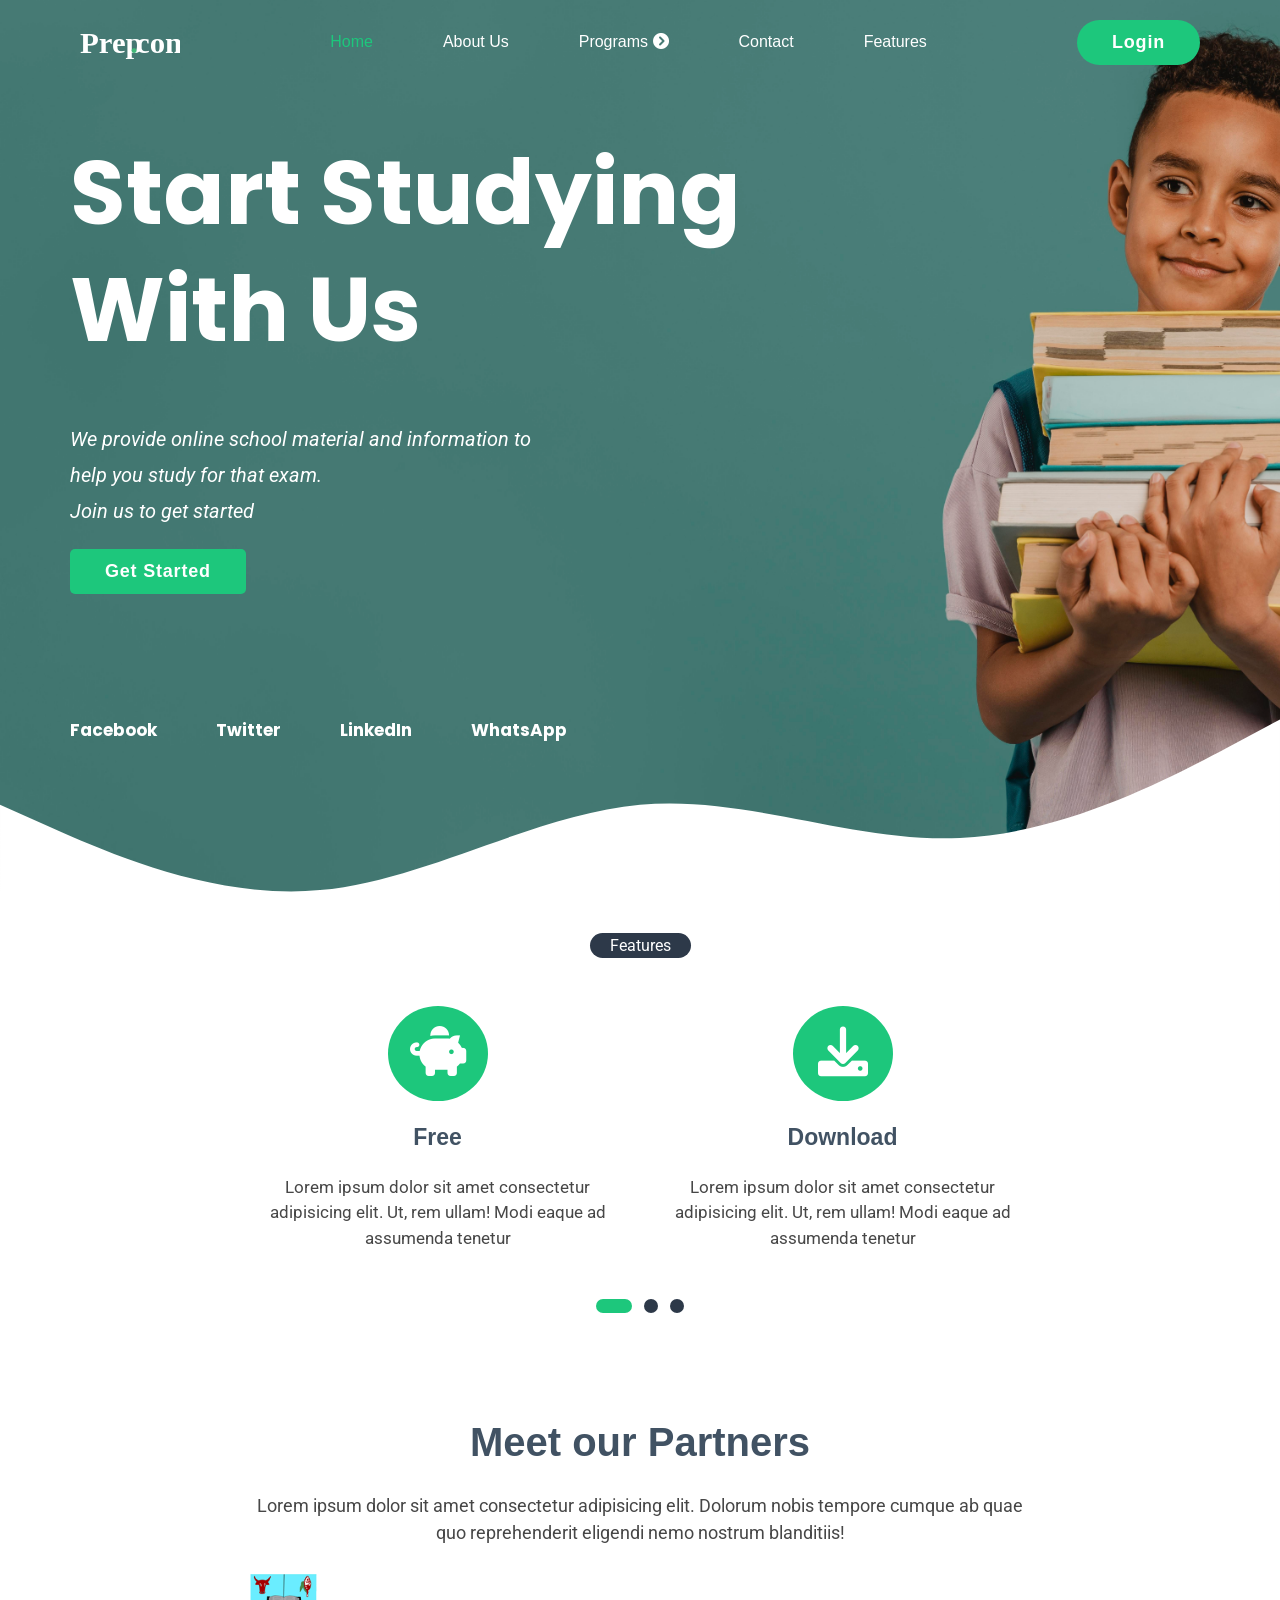
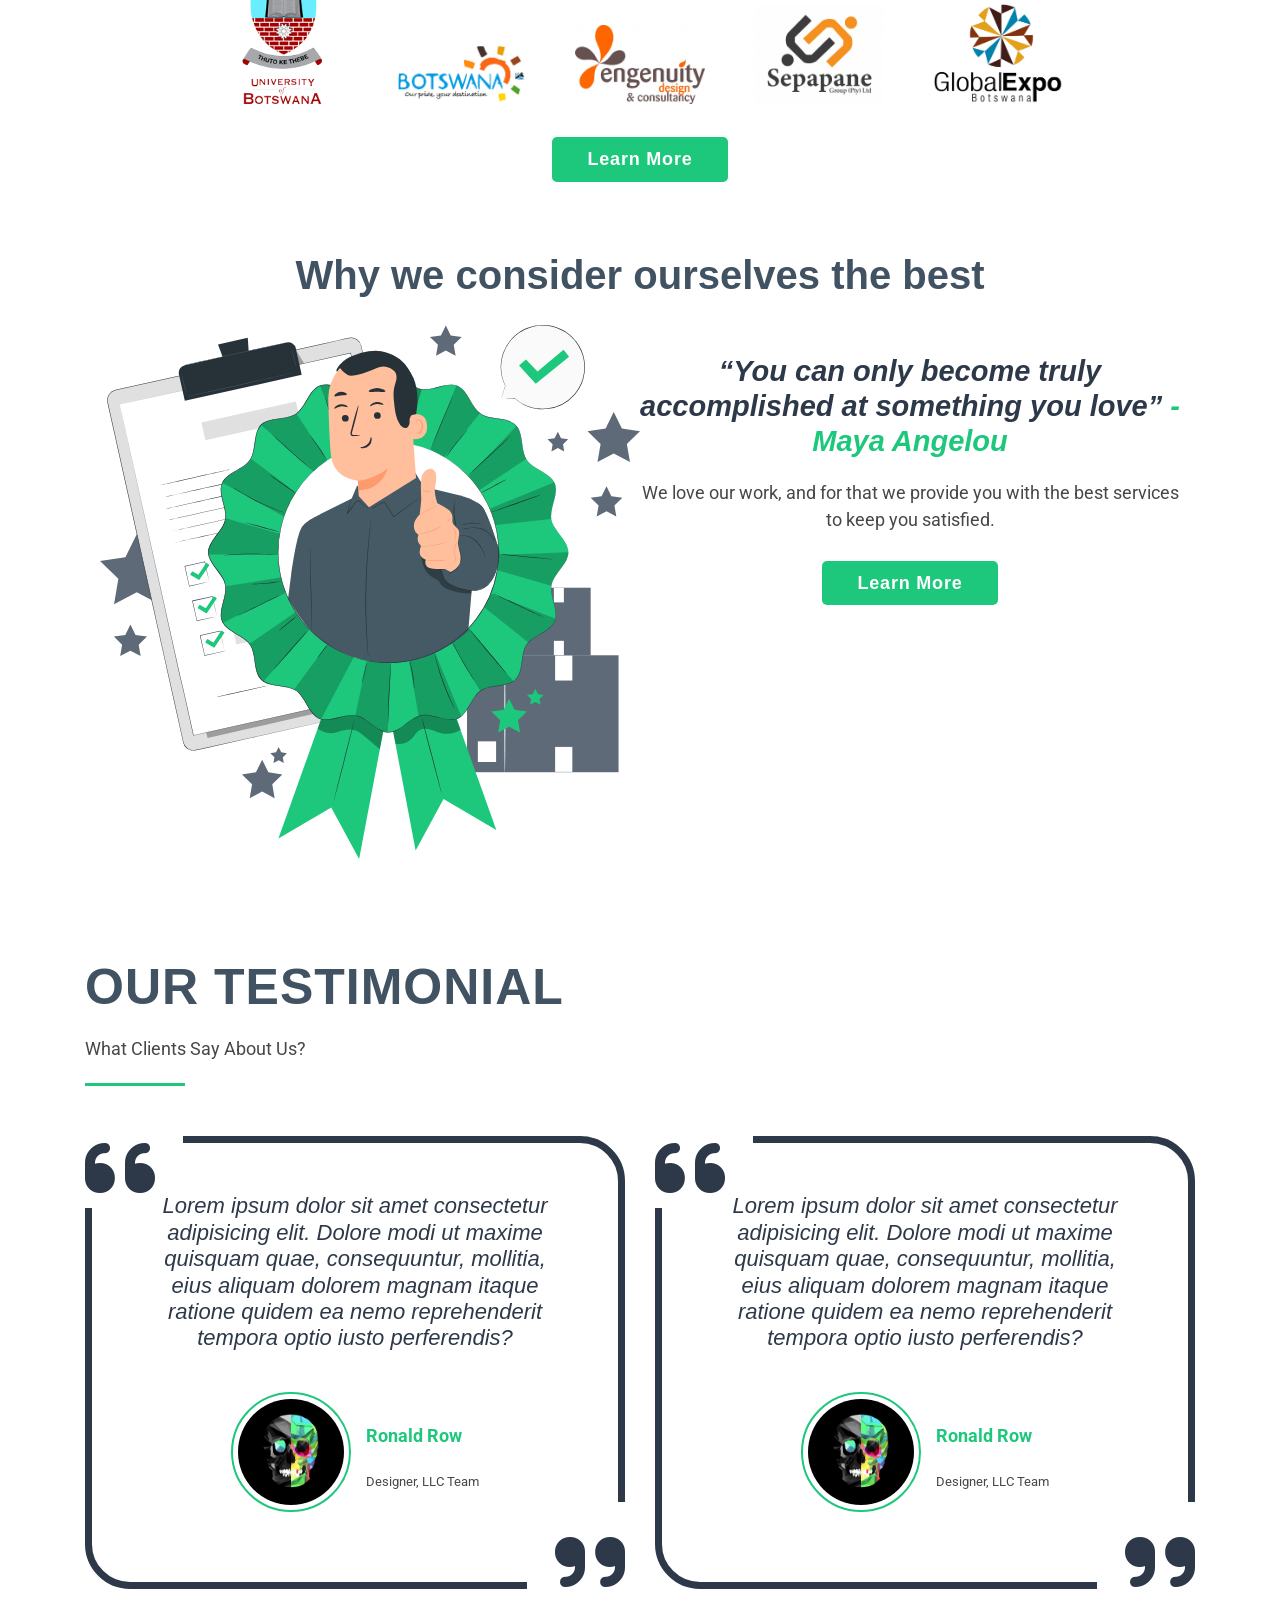
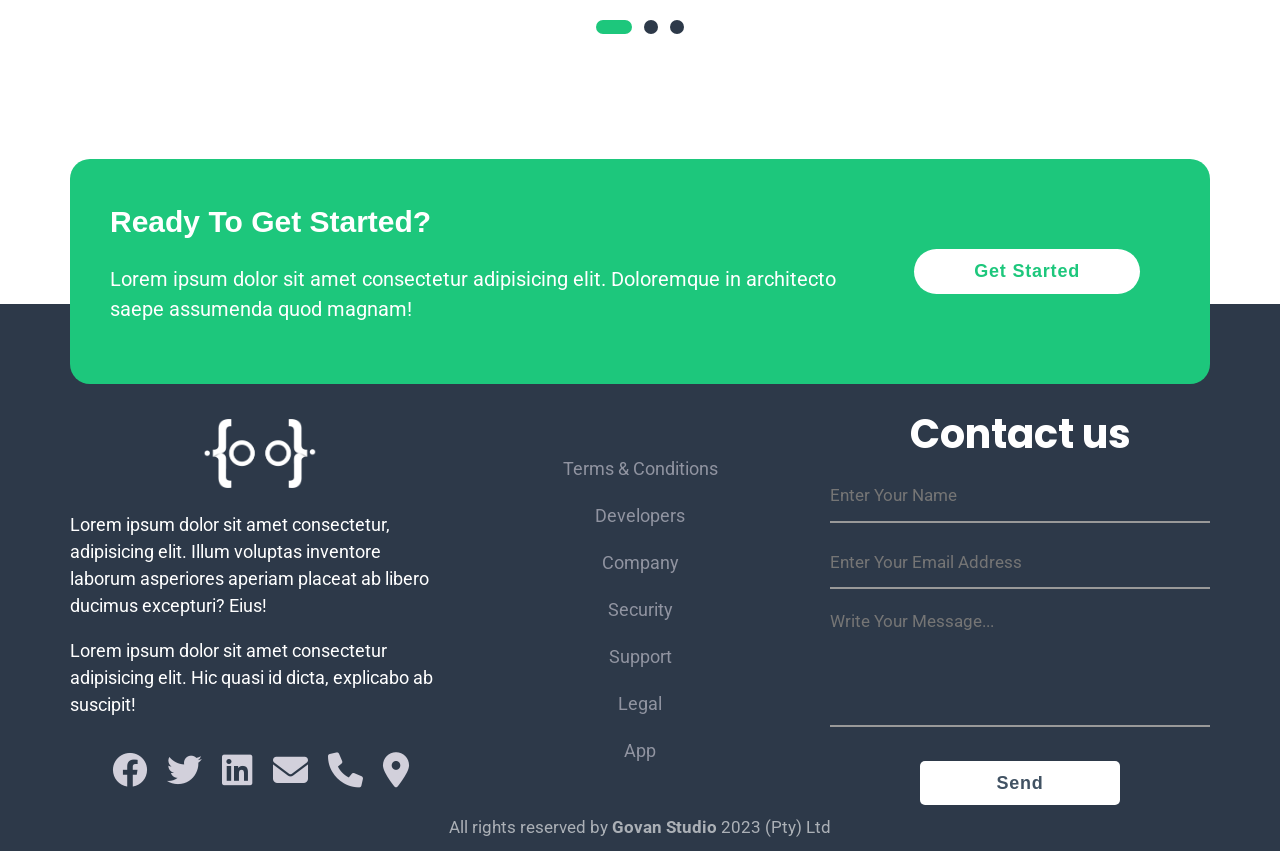
==== commit 6002e7ba: "define the callout section" ====
--- a/index.html
+++ b/index.html
@@ -48,7 +48,7 @@
           <em>We provide online school material and information to help you study for that
           exam.<br> Join us to get started</em>
         </p>
-        <button class="btn btn-accent btn-callout">Get Started</button>
+        <button class="btn btn-accent">Get Started</button>
 
         <!-- Social media contacts-->
         <ul class="hero-contacts">
@@ -186,10 +186,6 @@
       </div>
     </section>
 
-    <section class="compatibility container web-content">
-      <h1>COMPATIBILITY</h1>
-    </section>
-
     <!-- testimonial section -->
     <section class="testimonial">
       <div class="container">
@@ -283,6 +279,20 @@
         </div>
       </div>
     </section>
+
+    <!-- Callout section -->
+    <div class="callout callout-accent container">
+      <div class="grid grid-1x2">
+        <div class="callout-content">
+          <h2 class="callout-heading">Ready To Get Started?</h2>
+          <p>Lorem ipsum dolor sit amet consectetur adipisicing elit. Doloremque in architecto saepe assumenda quod
+            magnam!</p>
+        </div>
+        <a href="#">
+          <button class="btn btn-callout btn-stretch">Get Started</button>
+        </a>
+      </div>
+    </div>
 
     <!-- footer section -->
     <footer class="blocks block-dark">
--- a/css/styles.css
+++ b/css/styles.css
@@ -105,7 +105,7 @@
 }
 
 .banner-image {
-    width: 45rem;
+    width: 100%;
 }
 
 /* Navbar */
@@ -218,7 +218,17 @@
 
 .btn-callout {
     border-radius: 30px;
-    
+    transition: all .7s ease;
+}
+
+.callout .btn-callout {
+    color: var(--accent-color);
+    background: var(--white-text);
+}
+
+.callout .btn-callout:hover {
+    background-color: var(--dominant-color);
+    color: var(--white-text);
 }
 
 .btn-contact {
@@ -348,7 +358,7 @@
 .features {
     padding: 3rem 1rem;
     text-align: center;
-    width: 40rem;
+    width: 100%;
 }
 
 .feature-icon {
@@ -608,6 +618,7 @@
     font-weight: 800;
     letter-spacing: 1px;
     text-transform: uppercase;
+    font-size: 3rem;
 }
 .title-sec p {
     text-transform: capitalize;
@@ -641,7 +652,7 @@
     align-self: center;
     display: flex;
     justify-self: center;
-    width: 35rem;
+    width: 100%;
 }
 
 .guarantee-content .quote {
@@ -663,7 +674,10 @@
 
 .callout {
     padding: 4rem;
-    border-radius: 5px;
+    border-radius: 20px;
+    width: 100%;
+    position: relative;
+    bottom: -80px;
 }
 
 .callout-content {
@@ -675,14 +689,14 @@
     color: var(--white-text);
 }
 
+.callout-content p {
+    font-size: 2rem;
+}
+
 .callout-heading {
     color: var(--white-text);
     margin-top: 0;
-    white-space: nowrap;
-}
-
-.callout .btn-contact{
-    color: var(--accent-color);
+    font-size: 3rem;
 }
 
 .callout a {
@@ -690,10 +704,18 @@
     align-self: center;
 }
 
+.callout .btn-contact {
+    color: var(--white-text);
+}
+
 /* Footer */
 
 footer.blocks {
     padding-bottom: 1rem;
+}
+
+.footer-sections {
+    margin-top: 8rem;
 }
 
 .footer-title {
@@ -835,6 +857,7 @@
     
         .footer-sections {
             grid-template-columns: repeat(auto-fit, minmax(10rem, 1fr));
+            align-items: center;
         }
     
         .footer-links {
@@ -851,8 +874,12 @@
         }
     
         .footer-brand p {
-            text-align: left;
+            text-align: center;
         }
+
+    .title-sec h2 {
+        font-size: 5rem;
+    }
 }
 
 /* Media Queries for PC and Desktops */
@@ -987,11 +1014,26 @@
     .quote-text {
         margin-bottom: 3rem;
     }
+
+    /* Footer */
+
+        .footer-brand p {
+            text-align: left;
+        }
 }
 
 @media screen and (max-width: 1024px) {
+    
     /* Container */
     .container {
-        max-width: 1380px;
+        max-width: 1280px;
+    }
+}
+
+@media screen and (min-width: 2560px) {
+
+    /* Container */
+    .container {
+        max-width: 1680px;
     }
 }
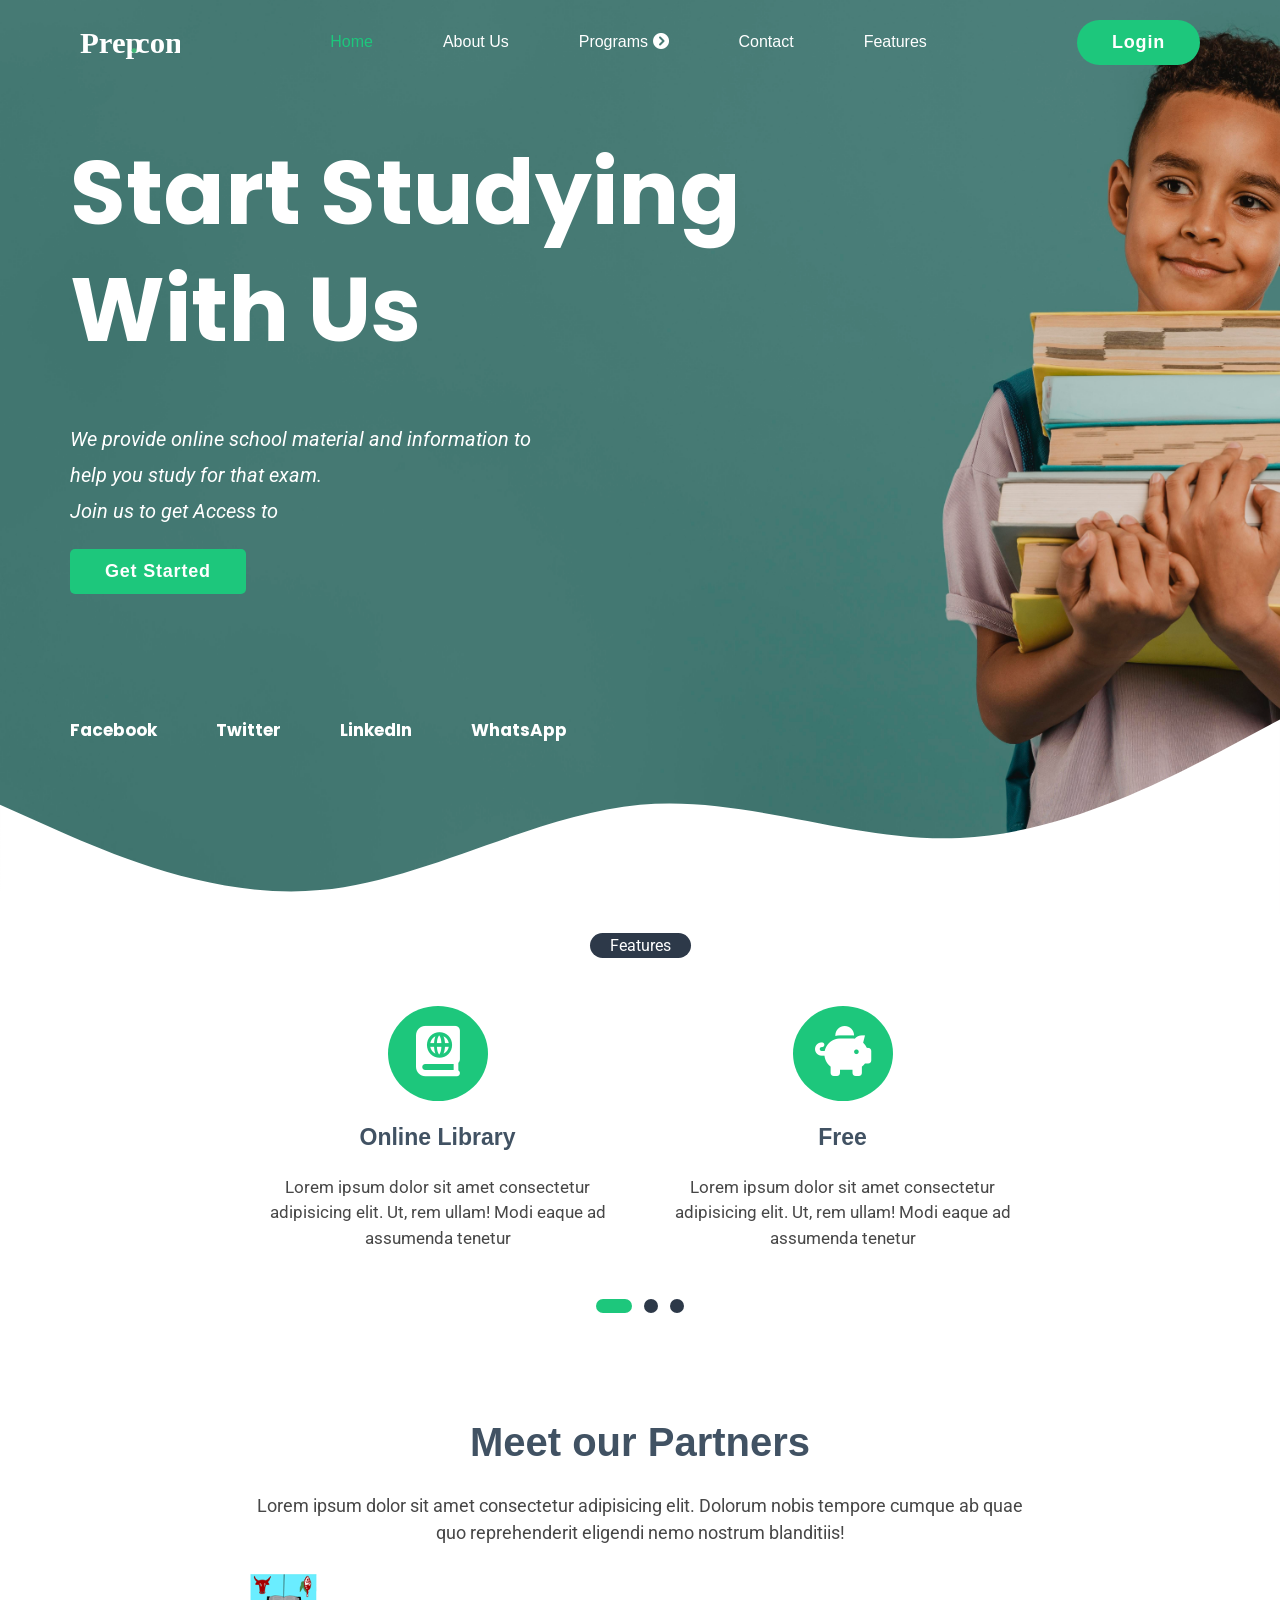
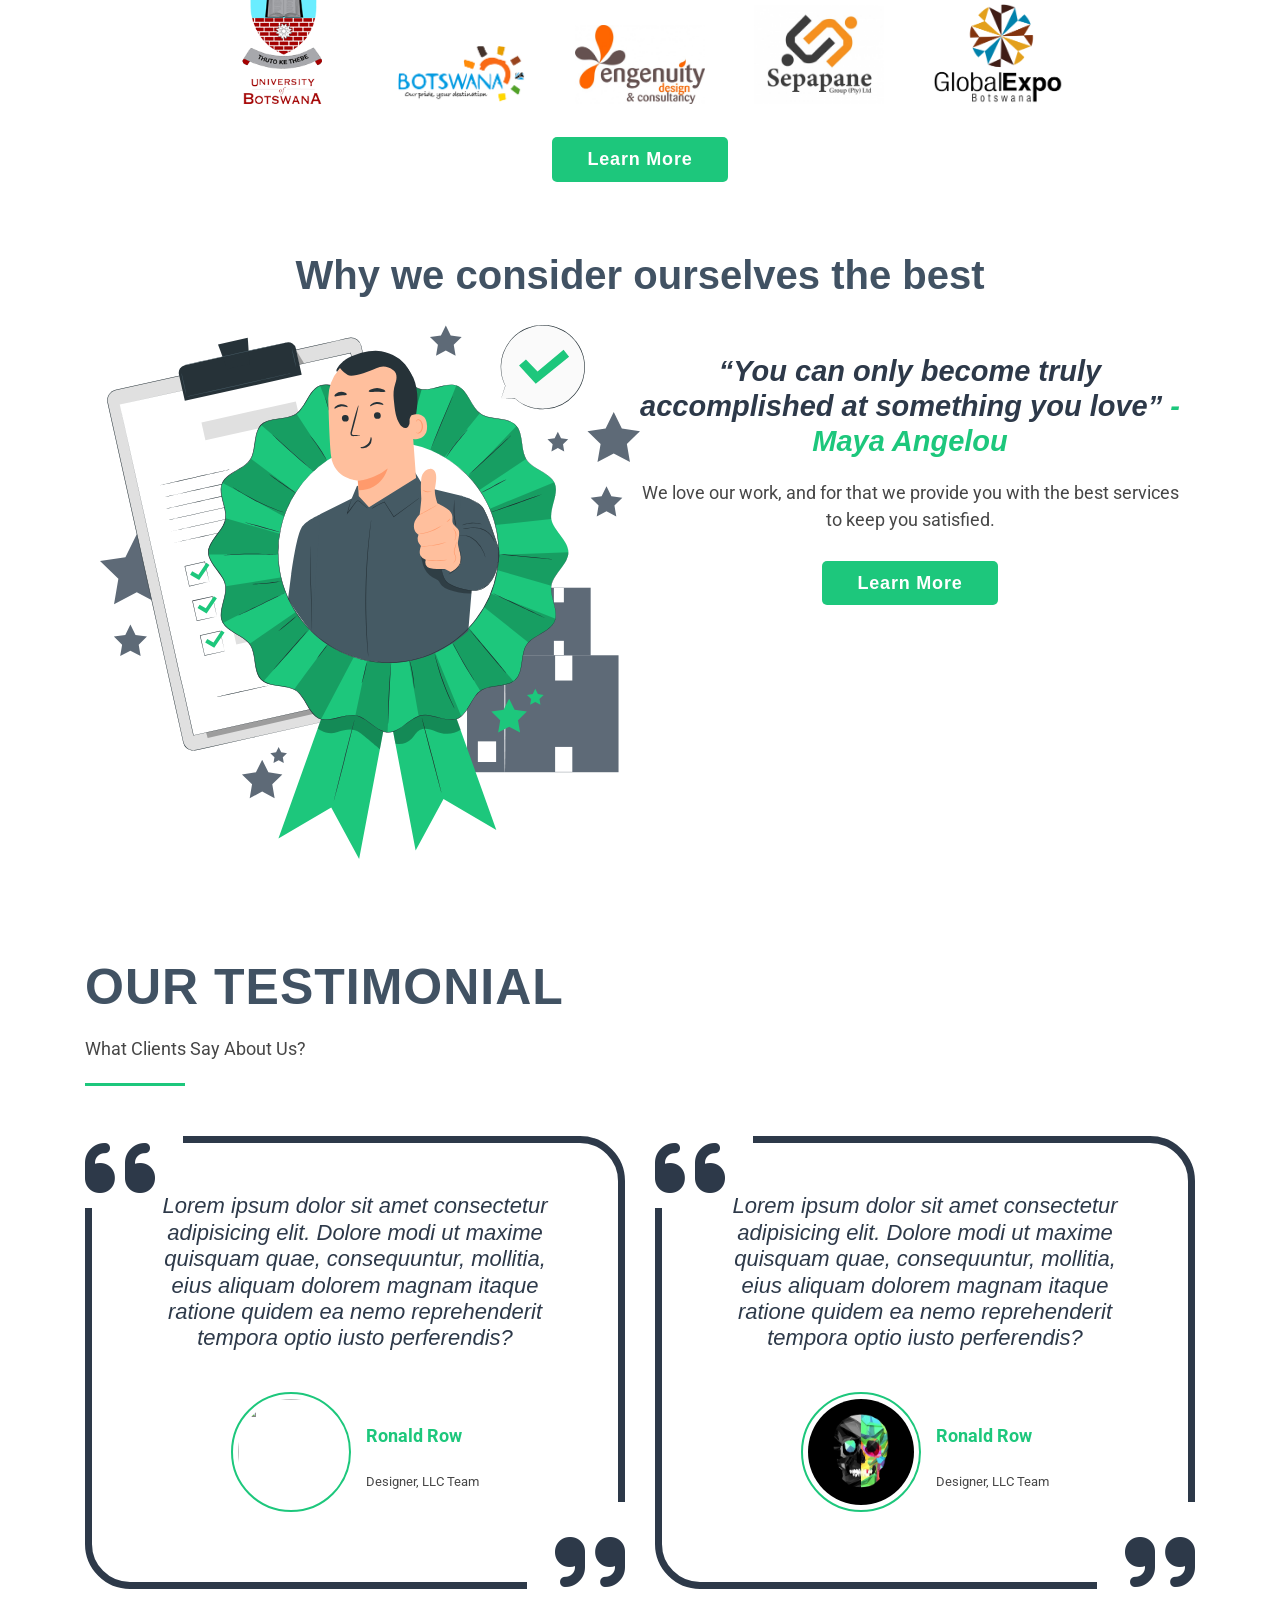
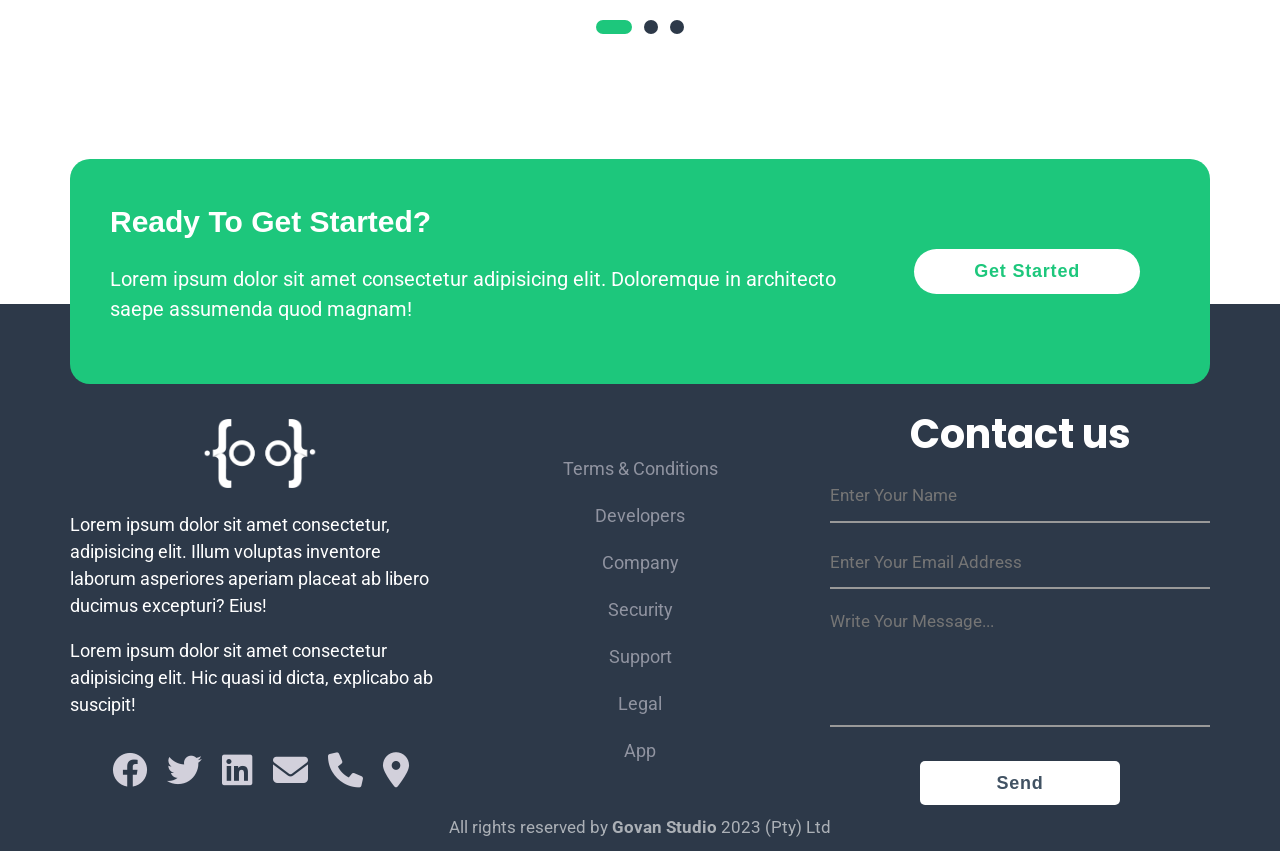
==== commit 6fec3d5a: "design the typewriter effect" ====
--- a/index.html
+++ b/index.html
@@ -4,7 +4,8 @@
     <meta charset="UTF-8">
     <meta http-equiv="X-UA-Compatible" content="IE=edge">
     <meta name="viewport" content="width=device-width, initial-scale=1.0">
-    <title>PREP</title>
+    <title>Prep.com</title>
+    <link rel="icon" type="x-icon" href="images/Logo.svg">
     <script src="https://cdnjs.cloudflare.com/ajax/libs/jquery/3.6.0/jquery.min.js" charset="UTF-8"></script>
     <script src="https://cdnjs.cloudflare.com/ajax/libs/OwlCarousel2/2.3.4/owl.carousel.min.js" charset="UTF-8"></script>
     <link rel="preconnect" href="https://fonts.googleapis.com">
@@ -26,13 +27,13 @@
           <a href="index.html"><img class="logo" src="images/TextLogo.svg" alt="Image of the websites logo" srcset=""></a>
           <div class="toggle"><i class="fa-solid fa-bars-staggered"></i></div>
           <ul class="list nav-list collapsible-content">
-            <li class="nav-item current"><a href="#">Home</a></li>
-            <li class="nav-item"><a href="#">About Us</a></li>
-            <li class="nav-item"><a href="#">Programs  <i class="fa-solid fa-circle-chevron-right"></i></a></li>
-            <li class="nav-item"><a href="#">Contact</a></li>
-            <li class="nav-item"><a href="#">Features</a></li>
+            <li class="nav-item current"><a href="index.html">Home</a></li>
+            <li class="nav-item"><a href="links/about.html">About Us</a></li>
+            <li class="nav-item"><a href="links/programs.html">Programs  <i class="fa-solid fa-circle-chevron-right"></i></a></li>
+            <li class="nav-item"><a href="#contact" id="contact-link">Contact</a></li>
+            <li class="nav-item"><a href="links/features.html">Features</a></li>
           </ul>
-          <a href="#" class="nav-button collapsible-content">
+          <a href="links/form.html" class="nav-button collapsible-content">
             <button class="btn btn-accent btn-callout">Login</button>
           </a>
         </nav>
@@ -46,9 +47,9 @@
         </picture>
         <p class="hero-subtitle">
           <em>We provide online school material and information to help you study for that
-          exam.<br> Join us to get started</em>
+          exam.<br> Join us to get Access to <span class="auto-type"></span></em>
         </p>
-        <button class="btn btn-accent">Get Started</button>
+        <a href="links/form.html"><button class="btn btn-accent">Get Started</button></a>
 
         <!-- Social media contacts-->
         <ul class="hero-contacts">
@@ -169,7 +170,7 @@
         <img src="images/sapapane.jpg" alt="">
         <img src="images/global-expo.png" alt="">
       </div>
-      <button class="btn btn-accent">Learn More</button>
+      <a href="links/partners.html"><button class="btn btn-accent">Learn More</button></a>
     </section>
 
     <section class="web-content">
@@ -180,7 +181,7 @@
           <div class="guarantee-content">
               <h3 class="quote"><span class="quote quote-text">You can only become truly accomplished at something you love</span> - Maya Angelou</h3>
             <p>We love our work, and for that we provide you with the best services to keep you satisfied.</p>
-            <button class="btn btn-accent">Learn More</button>
+            <a href="links/guarentee.html"><button class="btn btn-accent">Learn More</button></a>
           </div>
         </div>
       </div>
@@ -288,7 +289,7 @@
           <p>Lorem ipsum dolor sit amet consectetur adipisicing elit. Doloremque in architecto saepe assumenda quod
             magnam!</p>
         </div>
-        <a href="#">
+        <a href="links/form.html">
           <button class="btn btn-callout btn-stretch">Get Started</button>
         </a>
       </div>
@@ -300,7 +301,7 @@
     
         <!--Footer contact us-->
         <section class="footer-contact">
-          <h2 class="footer-title">Contact us</h2>
+          <h2 id="contact" class="footer-title">Contact us</h2>
           <input class="footer-input" type="text" placeholder="Enter Your Name">
           <input class="footer-input" type="email" placeholder="Enter Your Email Address">
           <textarea class="footer-input" cols="10" rows="5" placeholder="Write Your Message..."></textarea>
@@ -397,7 +398,7 @@
       }
     });
     </script>
-
+    <script src="https://cdn.jsdelivr.net/npm/typed.js@2.0.12"></script>
     <script src="https://cdnjs.cloudflare.com/ajax/libs/jquery/3.6.0/jquery.min.js"></script>
     <script src="js/main.js"></script>
     <script src="https://kit.fontawesome.com/6f879d6c21.js" crossorigin="anonymous"></script>
--- a/css/styles.css
+++ b/css/styles.css
@@ -71,6 +71,11 @@
     margin-top: 0.5rem;
     position: relative;
     z-index: 1111;
+}
+
+.auto-type {
+    font-weight: 800;
+    color: #fff724;
 }
 
 .hero-image {
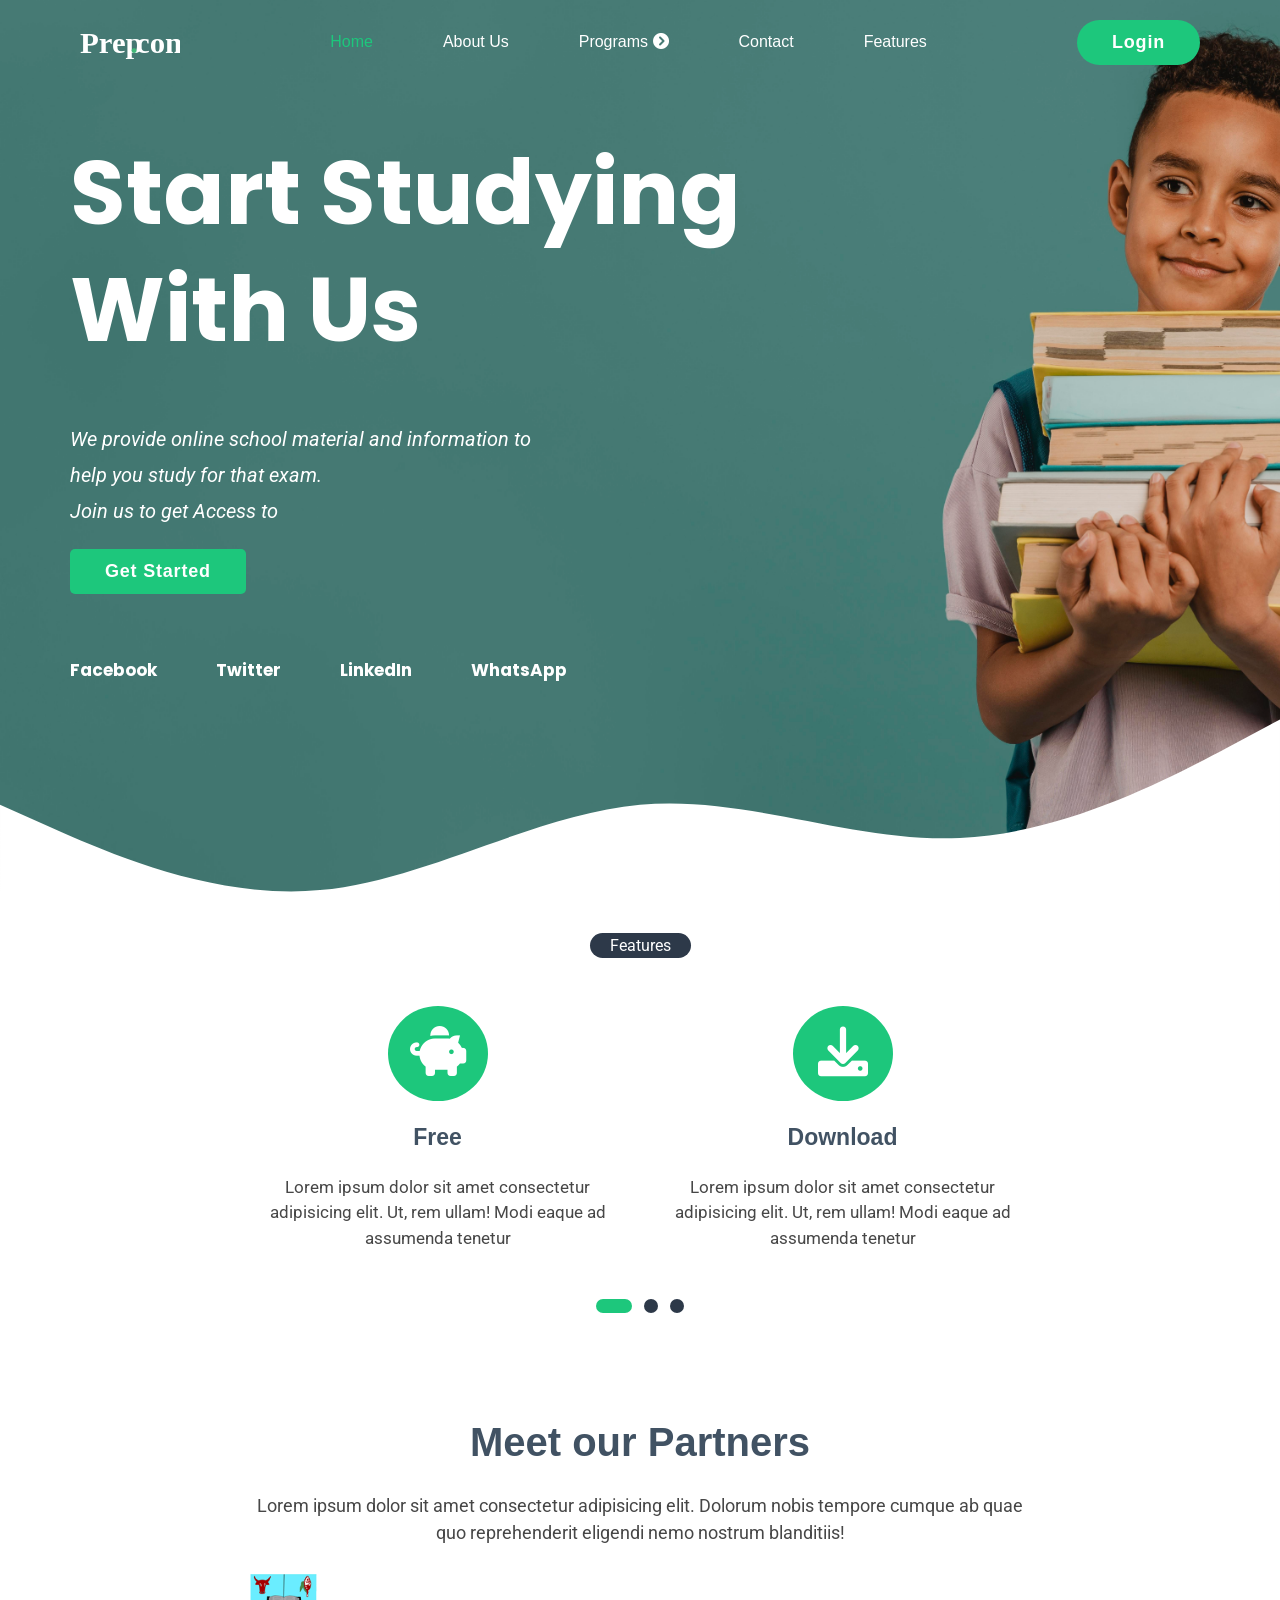
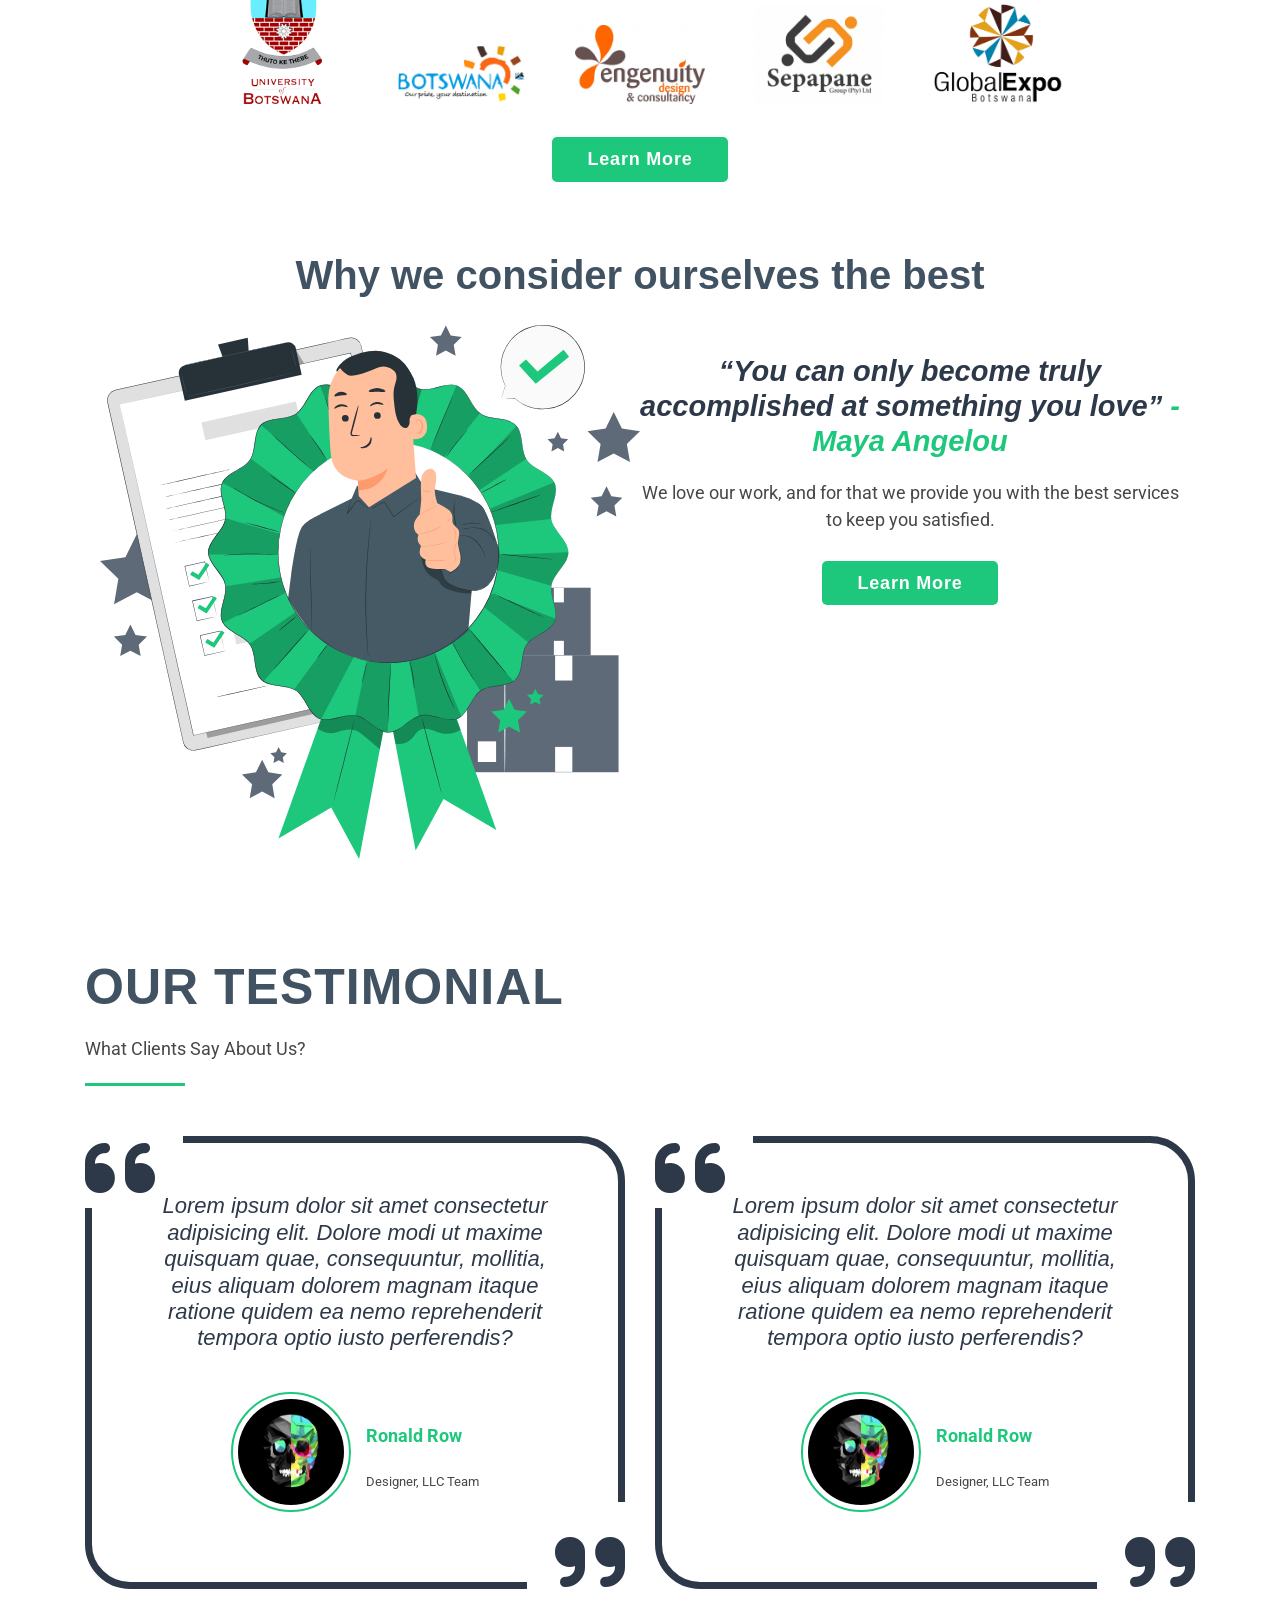
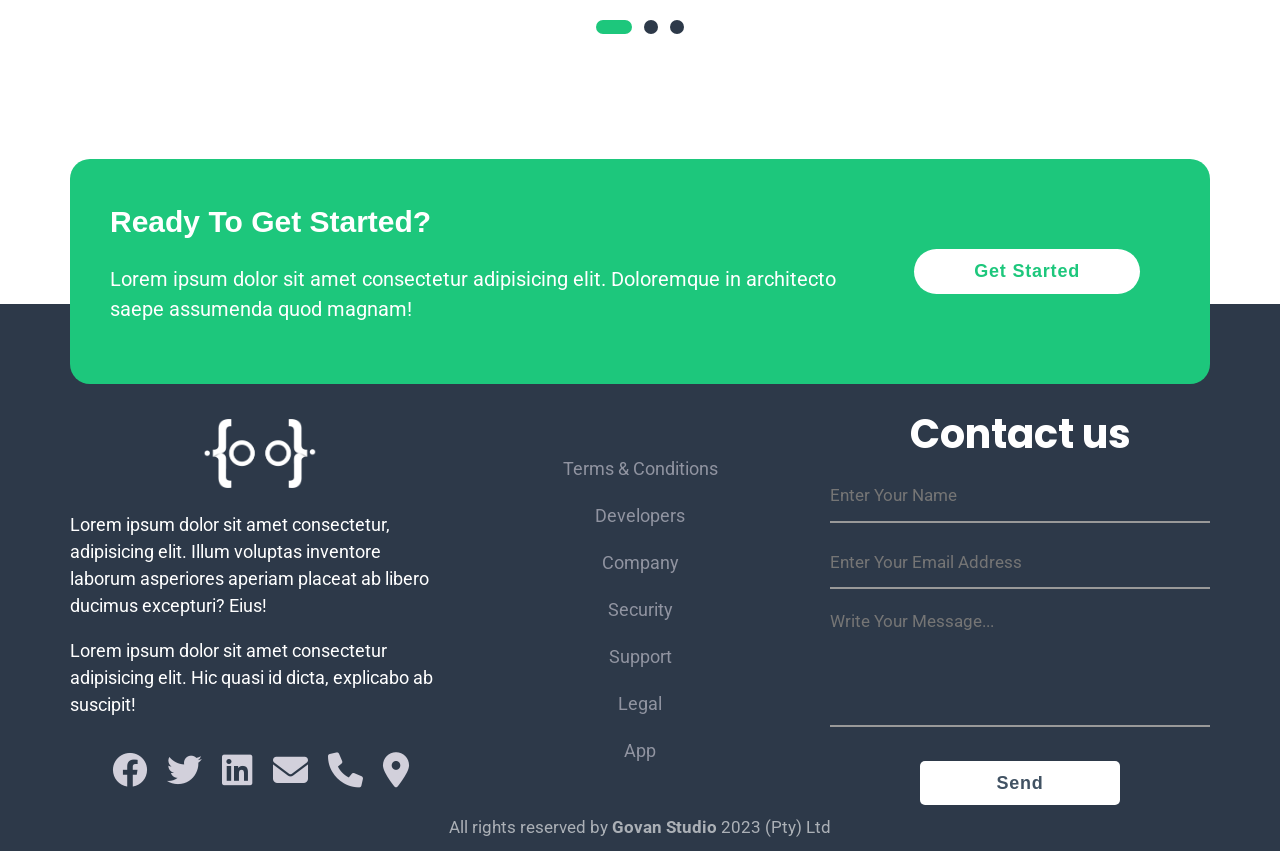
==== commit a782353e: "edit the hero social media links" ====
--- a/index.html
+++ b/index.html
@@ -30,7 +30,7 @@
             <li class="nav-item current"><a href="index.html">Home</a></li>
             <li class="nav-item"><a href="links/about.html">About Us</a></li>
             <li class="nav-item"><a href="links/programs.html">Programs  <i class="fa-solid fa-circle-chevron-right"></i></a></li>
-            <li class="nav-item"><a href="#contact" id="contact-link">Contact</a></li>
+            <li class="nav-item"><a href="#contact">Contact</a></li>
             <li class="nav-item"><a href="links/features.html">Features</a></li>
           </ul>
           <a href="links/form.html" class="nav-button collapsible-content">
--- a/css/styles.css
+++ b/css/styles.css
@@ -940,7 +940,7 @@
     }
 
     .hero-contacts {
-        bottom: -6rem;
+        bottom: 0rem;
         position: relative;
     }
 
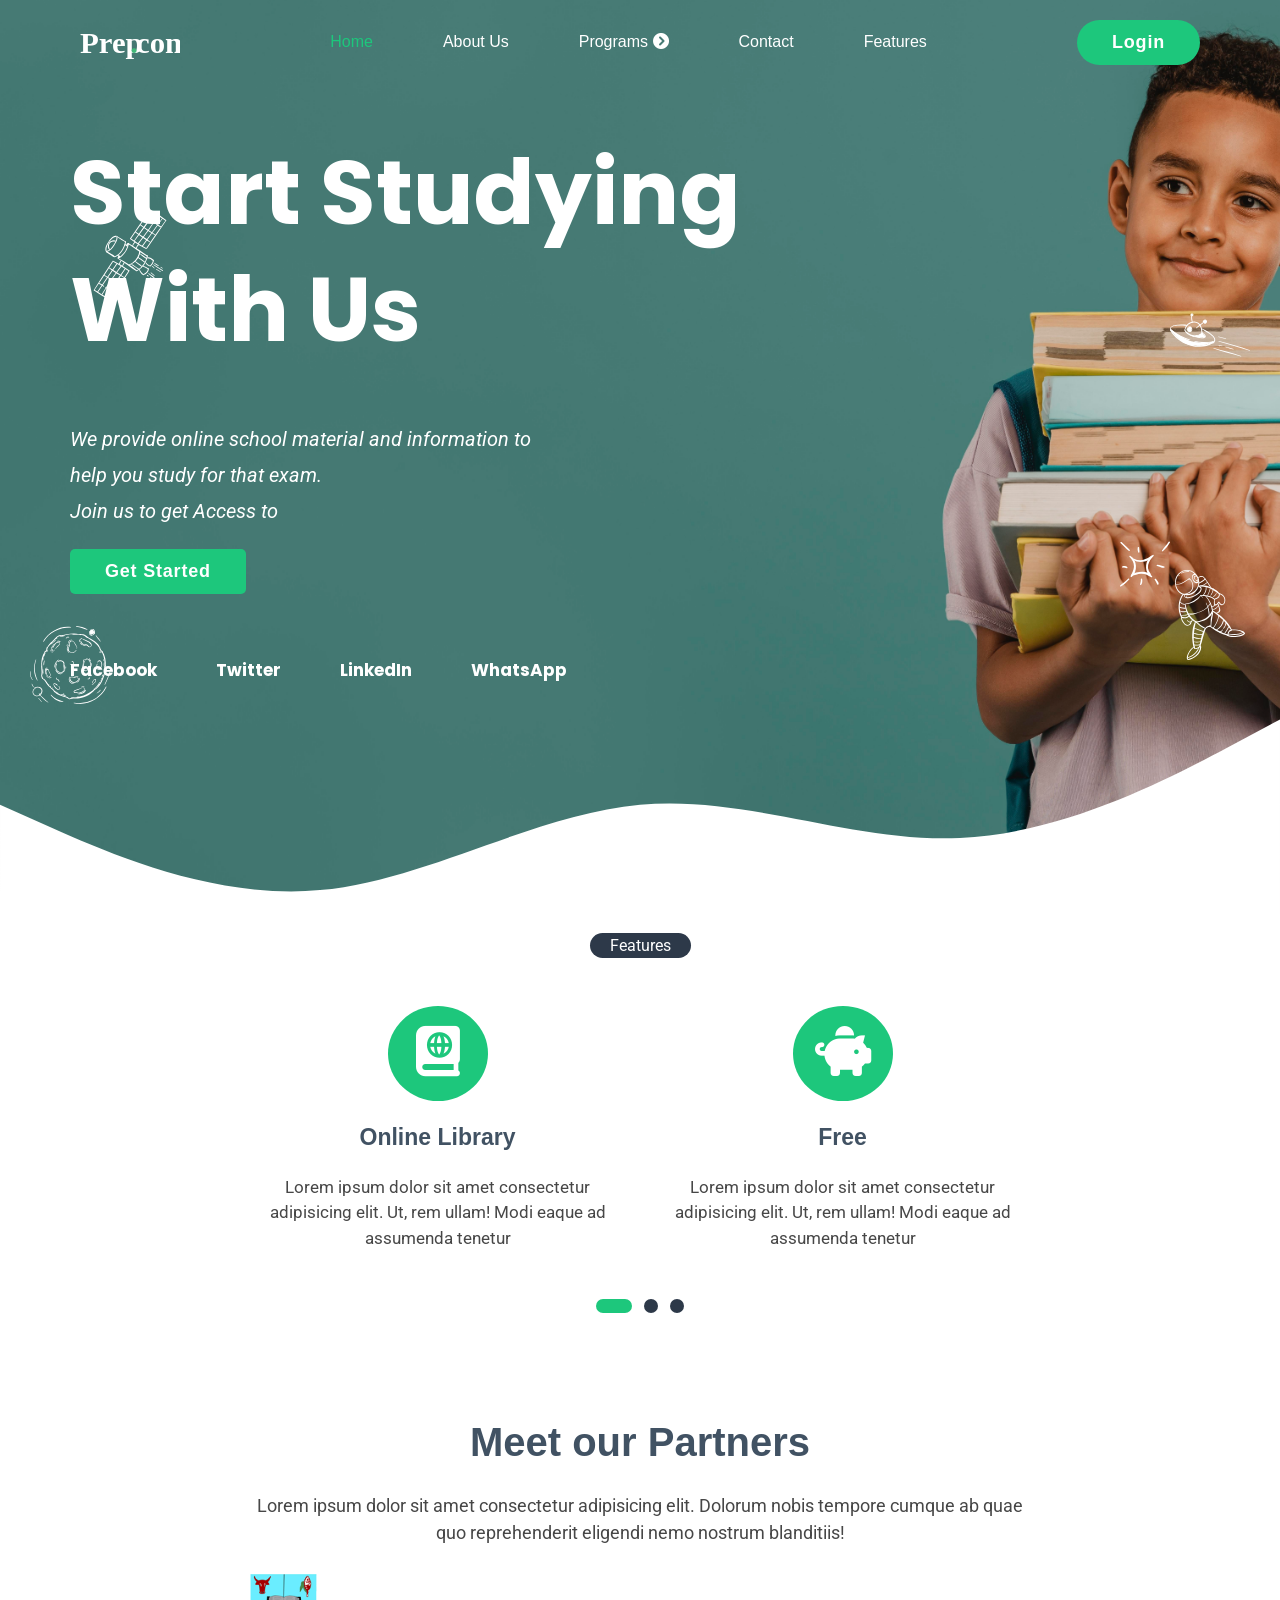
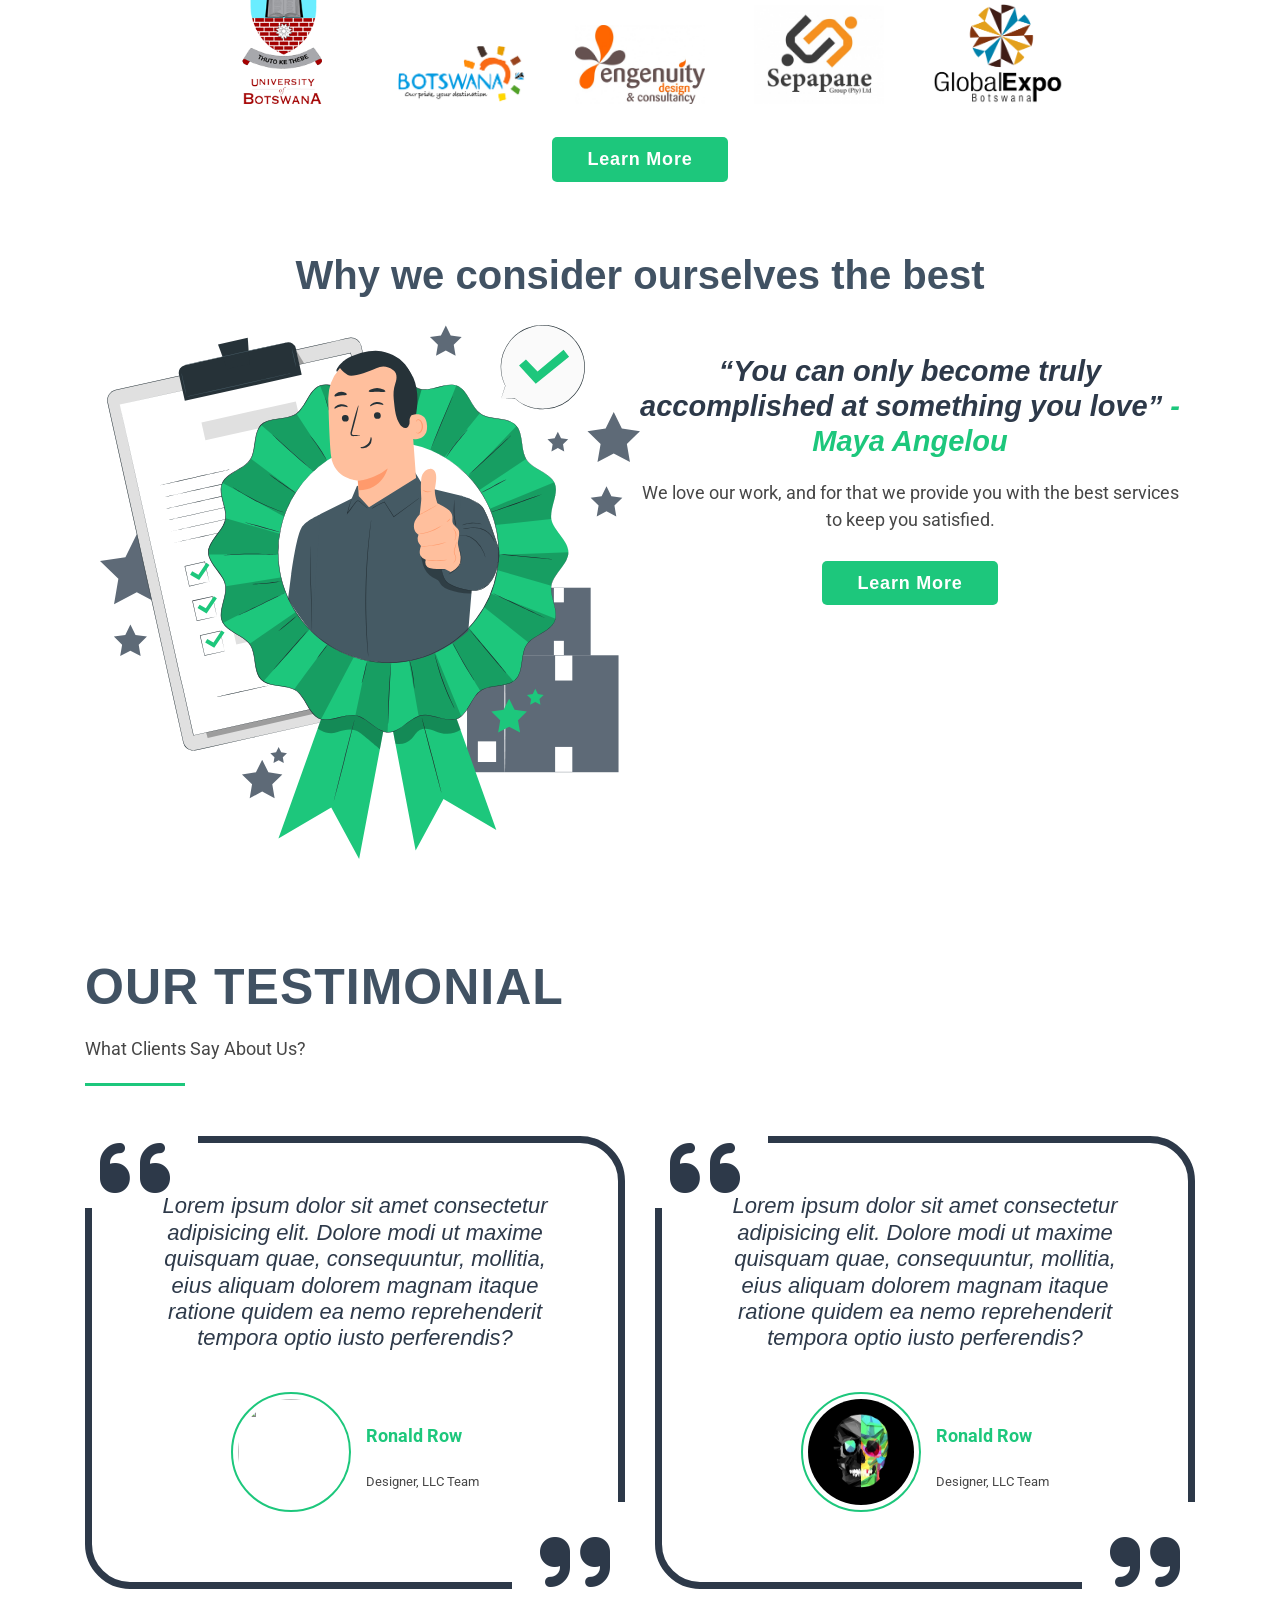
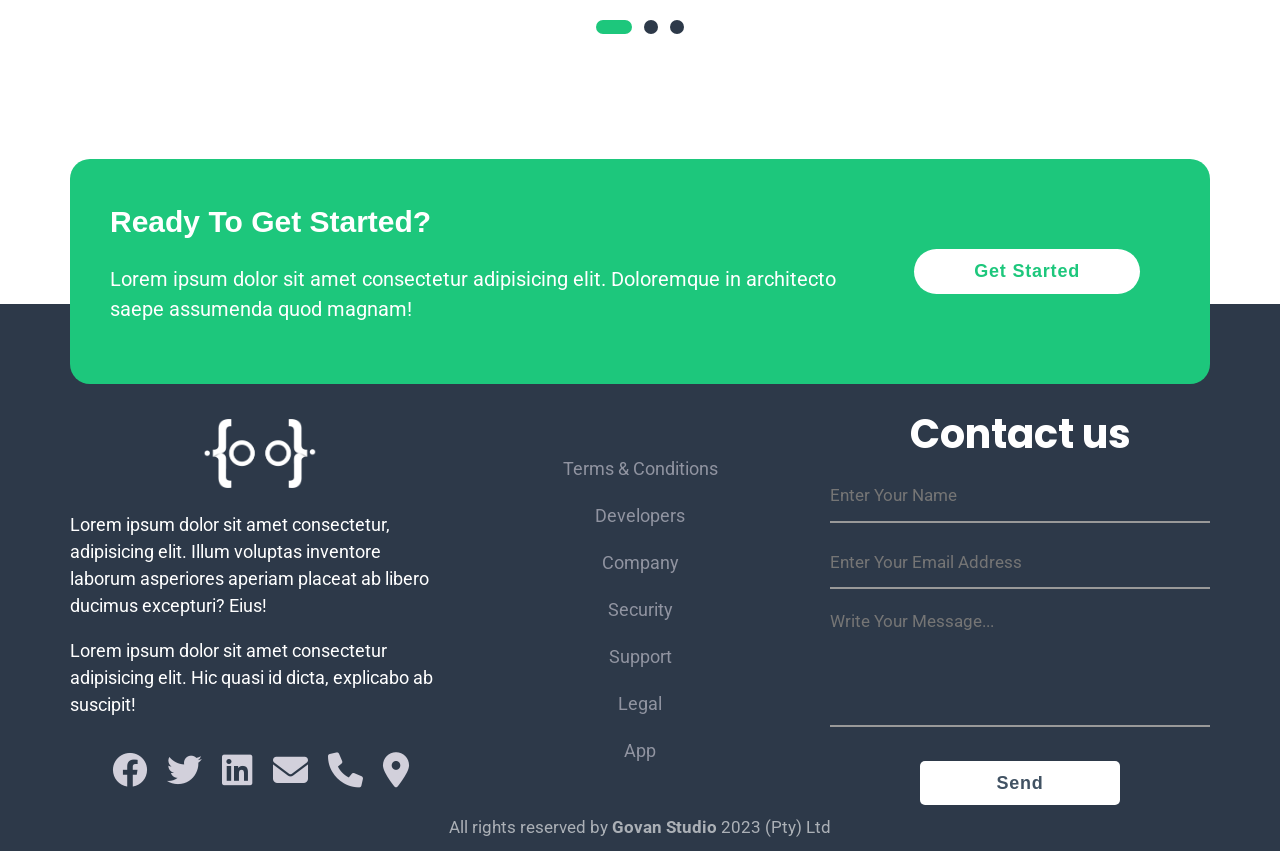
==== commit d39b58ce: "add svg doodles to hero - mobile" ====
--- a/index.html
+++ b/index.html
@@ -41,14 +41,29 @@
         <!-- Hero content area and banner-->
         <h1 class="hero-title">Start Studying <br> With Us</h1>
         <!--Changes the image depending on the screen size-->
+        <svg class="icon icon--white satellite">
+          <use href="images/sprite.svg#satellite"></use>
+        </svg>
+        <svg class="icon icon--white craft">
+          <use href="images/sprite.svg#craft"></use>
+        </svg>
         <picture>
           <source media="(max-width: 768px)" srcset="images/hero-image.png">
           <img class="banner-image" src="" alt="">
         </picture>
+        <svg class="icon icon--white astroid">
+            <use href="images/sprite.svg#white-astroid"></use>
+        </svg>
+        <svg class="icon icon--white astronaut">
+          <use href="images/sprite.svg#astronaut"></use>
+        </svg>
         <p class="hero-subtitle">
           <em>We provide online school material and information to help you study for that
           exam.<br> Join us to get Access to <span class="auto-type"></span></em>
         </p>
+        <svg class="icon icon--white star">
+          <use href="images/sprite.svg#star"></use>
+        </svg>
         <a href="links/form.html"><button class="btn btn-accent">Get Started</button></a>
 
         <!-- Social media contacts-->
--- a/css/styles.css
+++ b/css/styles.css
@@ -267,7 +267,6 @@
 }
 
 .block-gradient {
-    background: var(--dominant-color);
     background: url(../images/Banner.jpg) no-repeat;
     background-size: cover;
     color: var(--white-text);
@@ -410,6 +409,53 @@
     width: 36px;
 }
 
+/* Icons */
+
+.icon {
+    width: 80px;
+    height: 90px;
+    position: absolute;
+}
+
+.icon--primary {
+    fill: var(--dominant-color);
+}
+
+.icon--accent {
+    fill: var(--accent-color);
+}
+
+.icon--white {
+    fill: var(--white-text);
+}
+
+.satellite {
+    left: 9rem;
+    bottom: 60rem;
+}
+
+.craft {
+    right: 3rem;
+    bottom: 52rem;
+}
+
+.astroid {
+    left: 3rem;
+    bottom: 19rem;
+}
+
+.astronaut {
+    right: 3rem;
+    bottom: 24rem;
+}
+
+.star {
+    width: 50px;
+    height: 50px;
+    right: 11rem;
+}
+
+
 /* App showcase section  */
 
 .app-showcase {
@@ -519,6 +565,7 @@
     position: relative;
     z-index: 2;
     padding: 30px 0;
+    width: 100%;
 }
 
 .single-testimonial {
@@ -548,7 +595,7 @@
     font-family: FontAwesome;
     color: var(--dominant-color);
     font-size: 80px;
-    left: -35px;
+    left: -20px;
     top: -35px;
     background: #fff;
     width: 126px;
@@ -561,7 +608,7 @@
     font-family: FontAwesome;
     color: var(--dominant-color);
     font-size: 80px;
-    right: -35px;
+    right: -20px;
     bottom: -20px;
     background: #fff;
     width: 126px;
@@ -799,6 +846,11 @@
 /* Media Queries for tablets */
 
 @media screen and (min-width: 768px) {
+    html, body {
+        width: 100%;
+        overflow-x: hidden;
+    }
+
 
     /* Grids */
 
@@ -858,29 +910,29 @@
         margin: 0 3rem;
     }
 
-        /* Footer */
+    /* Footer */
     
-        .footer-sections {
-            grid-template-columns: repeat(auto-fit, minmax(10rem, 1fr));
-            align-items: center;
-        }
+    .footer-sections {
+        grid-template-columns: repeat(auto-fit, minmax(10rem, 1fr));
+        align-items: center;
+    }
     
-        .footer-links {
-            border: none;
-            margin-bottom: 0;
-        }
+    .footer-links {
+        border: none;
+        margin-bottom: 0;
+    }
     
-        .footer-brand {
-            order: -1;
-        }
+    .footer-brand {
+        order: -1;
+    }
     
-        .footer-contact {
-            order: 1;
-        }
+    .footer-contact {
+        order: 1;
+    }
     
-        .footer-brand p {
-            text-align: center;
-        }
+    .footer-brand p {
+        text-align: center;
+    }
 
     .title-sec h2 {
         font-size: 5rem;
@@ -1022,9 +1074,9 @@
 
     /* Footer */
 
-        .footer-brand p {
-            text-align: left;
-        }
+    .footer-brand p {
+        text-align: left;
+    }
 }
 
 @media screen and (max-width: 1024px) {
